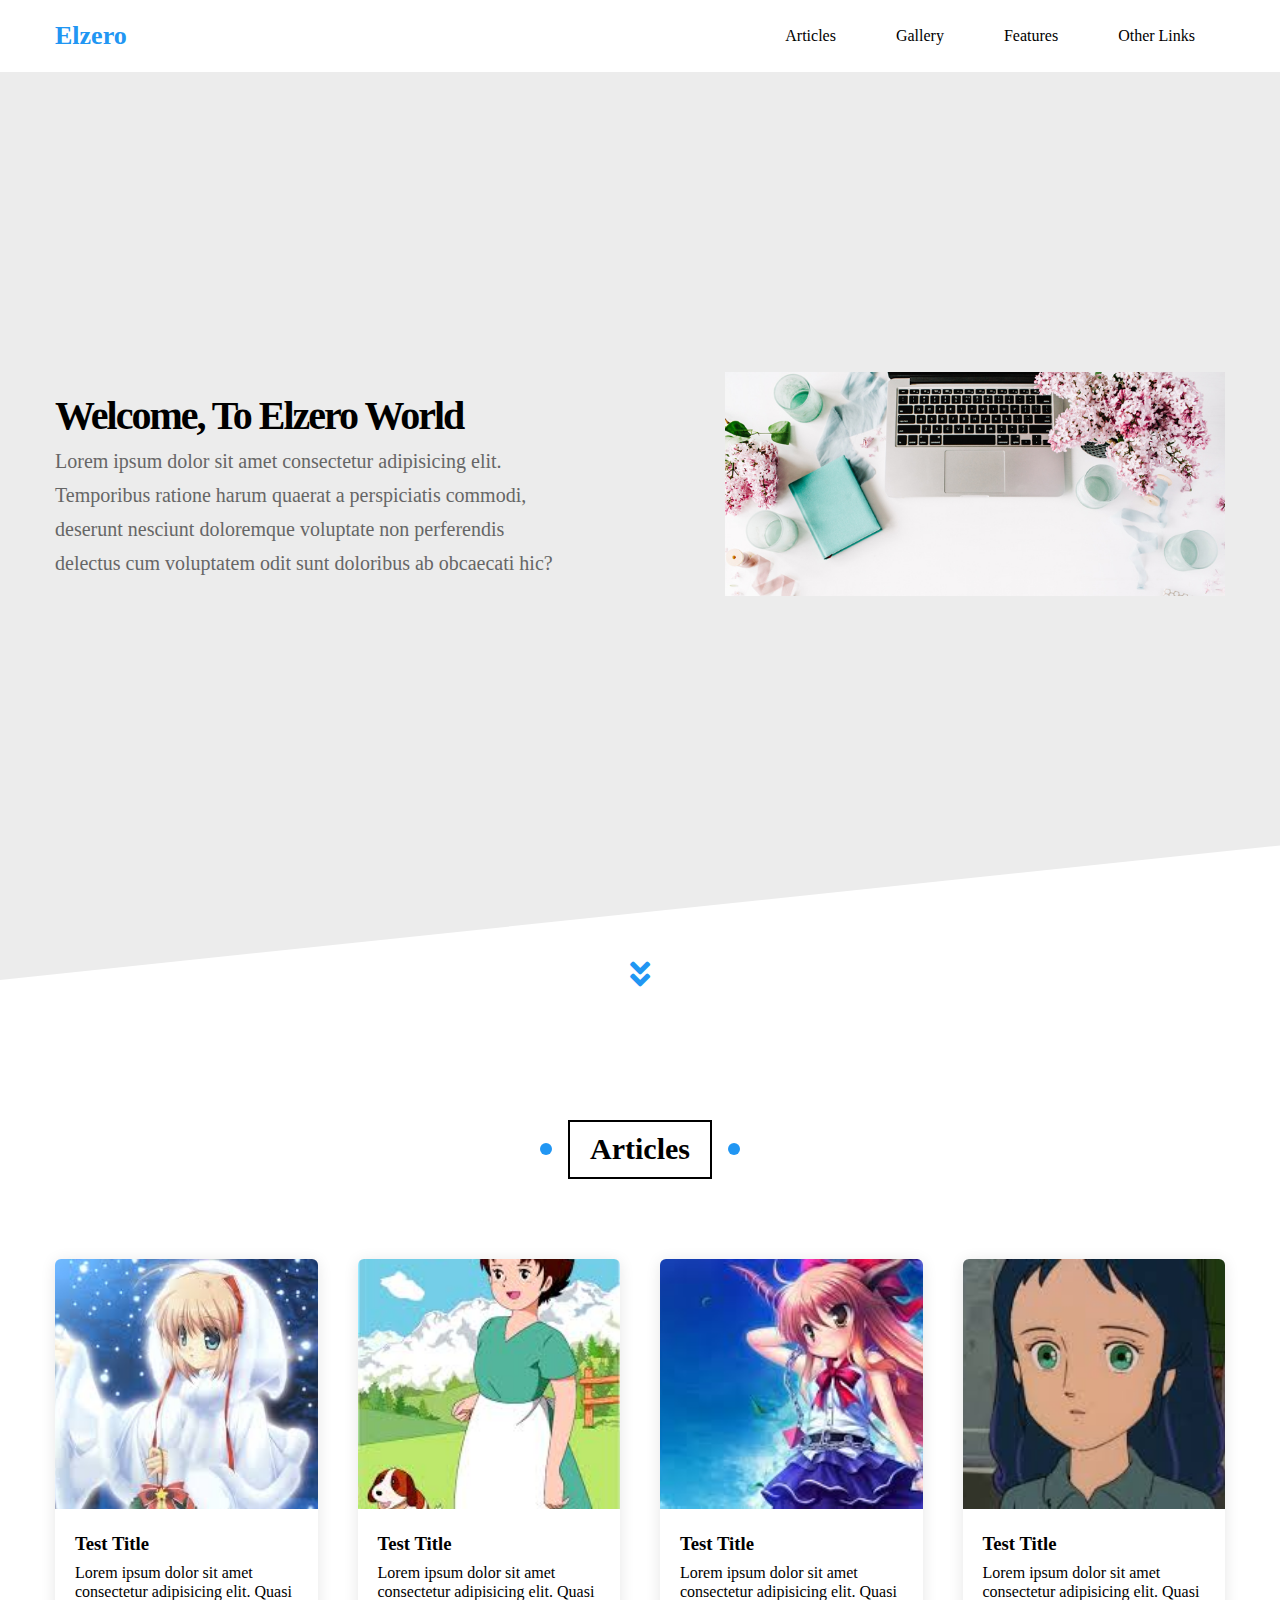
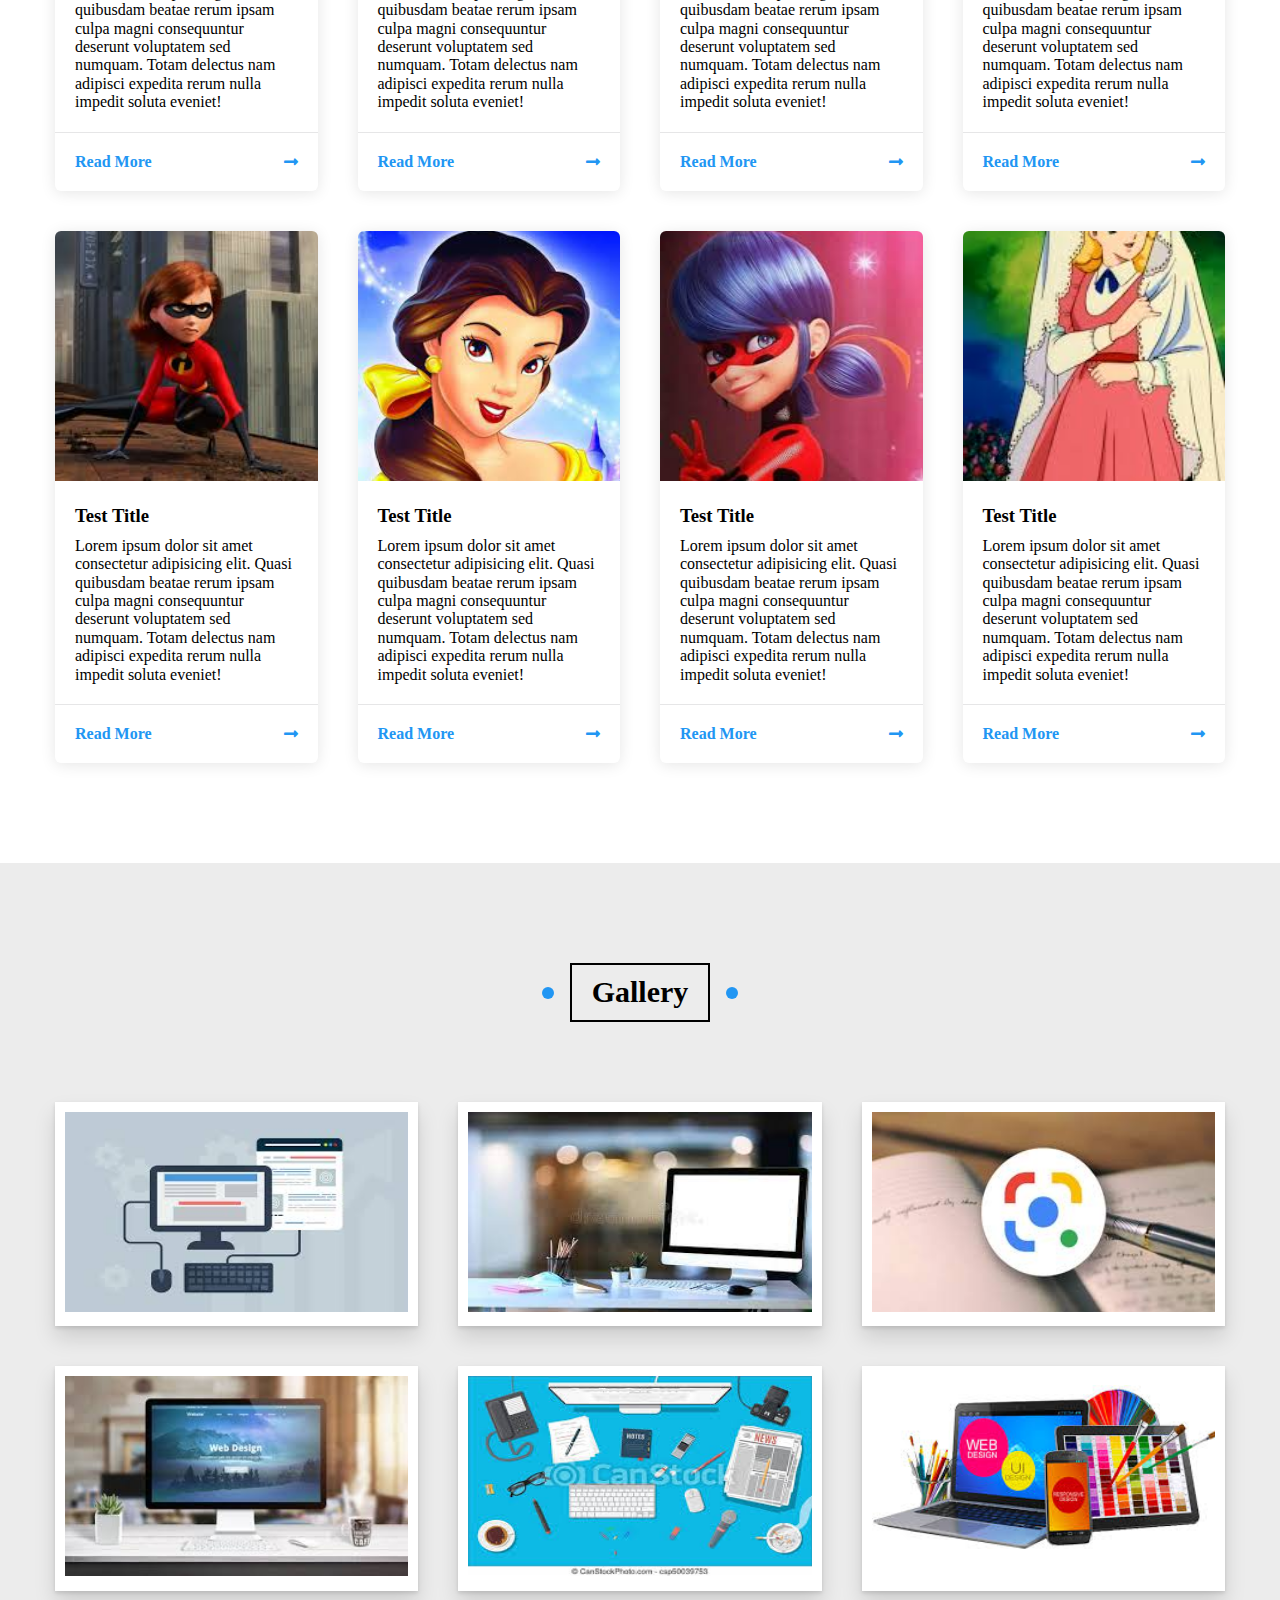
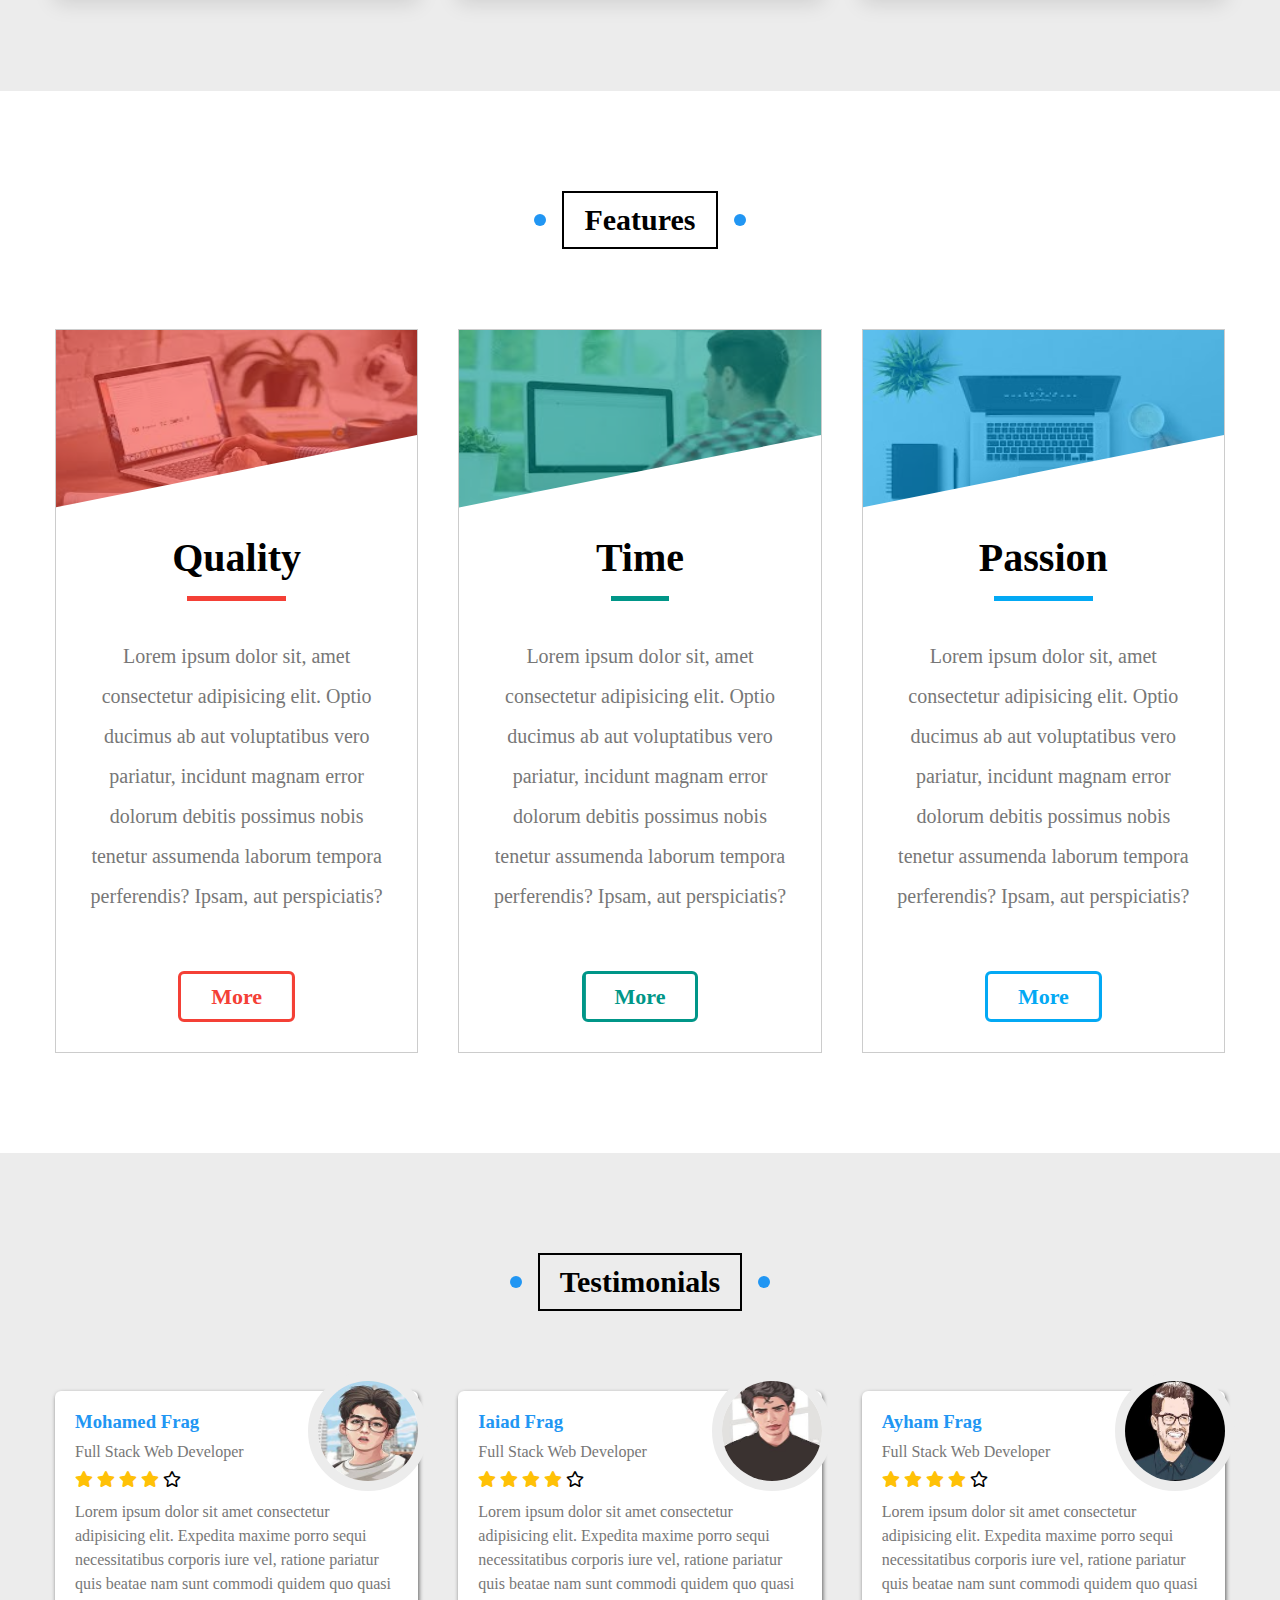
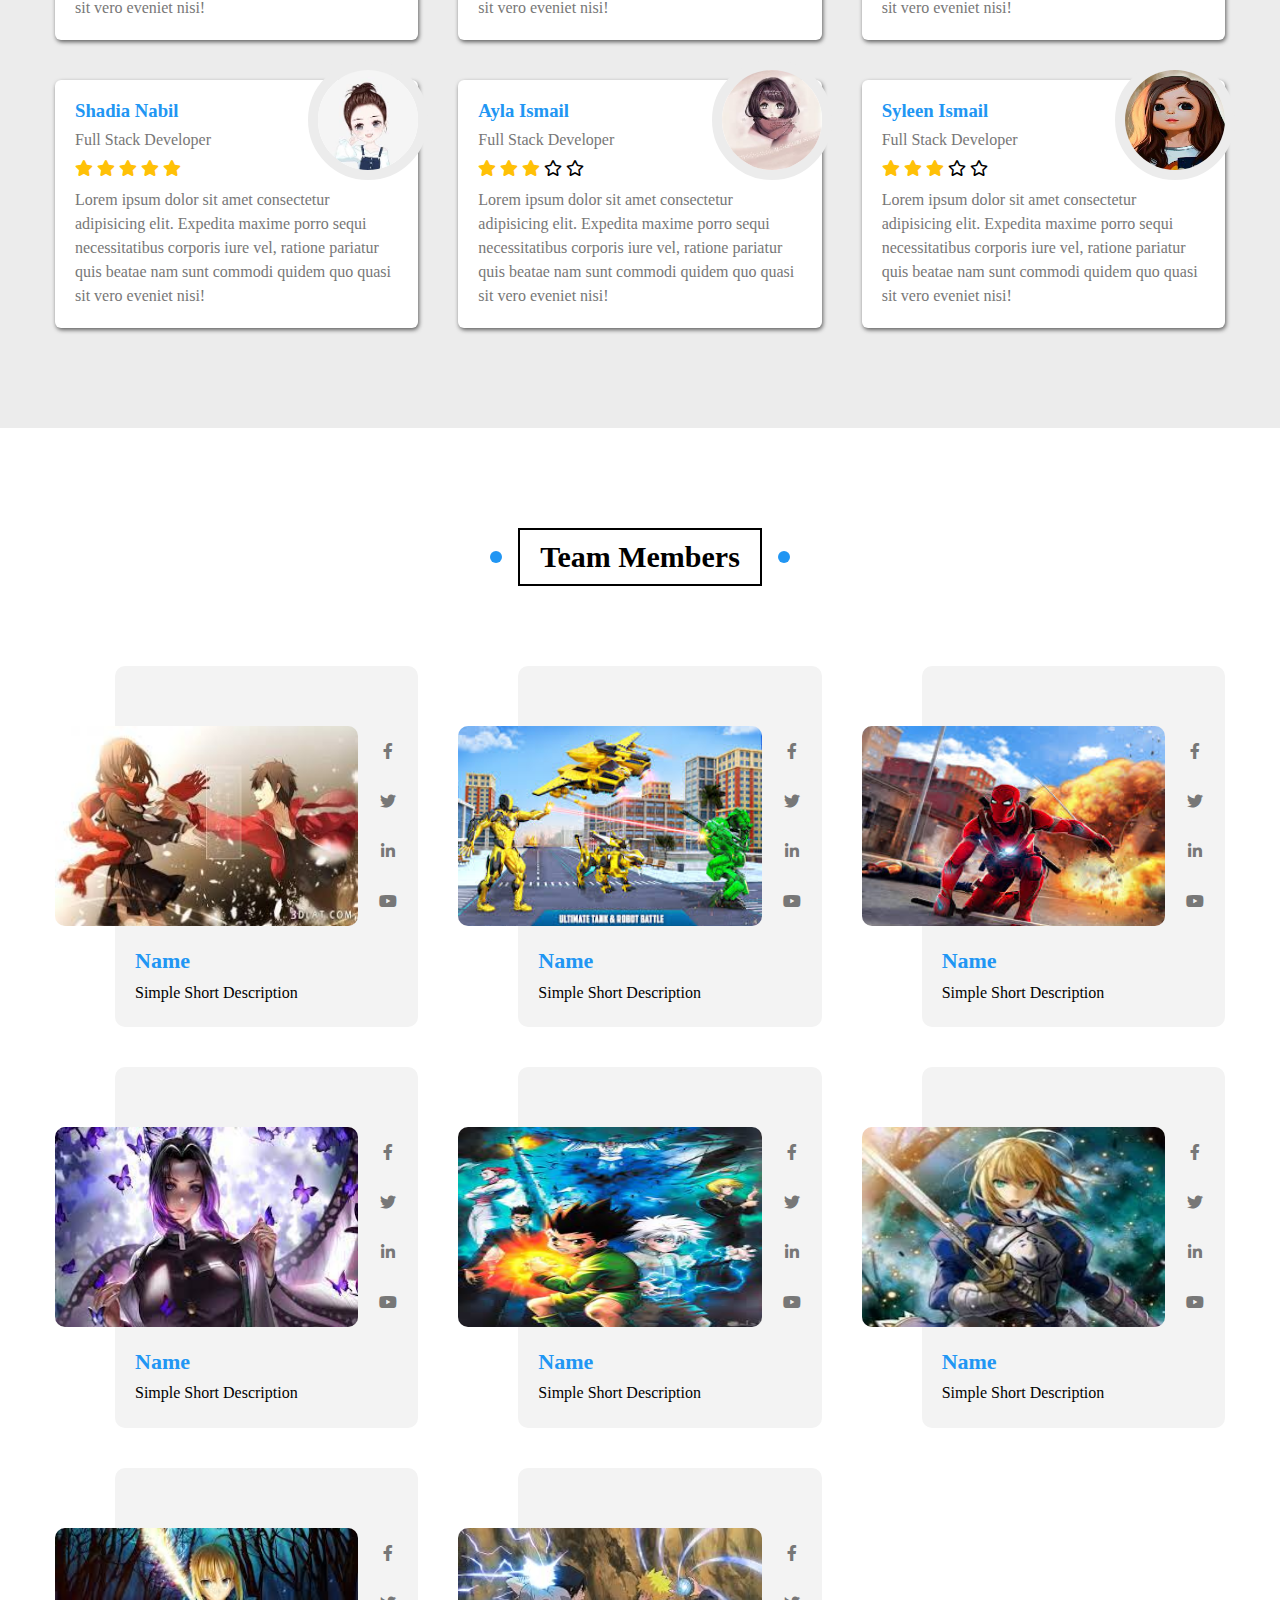
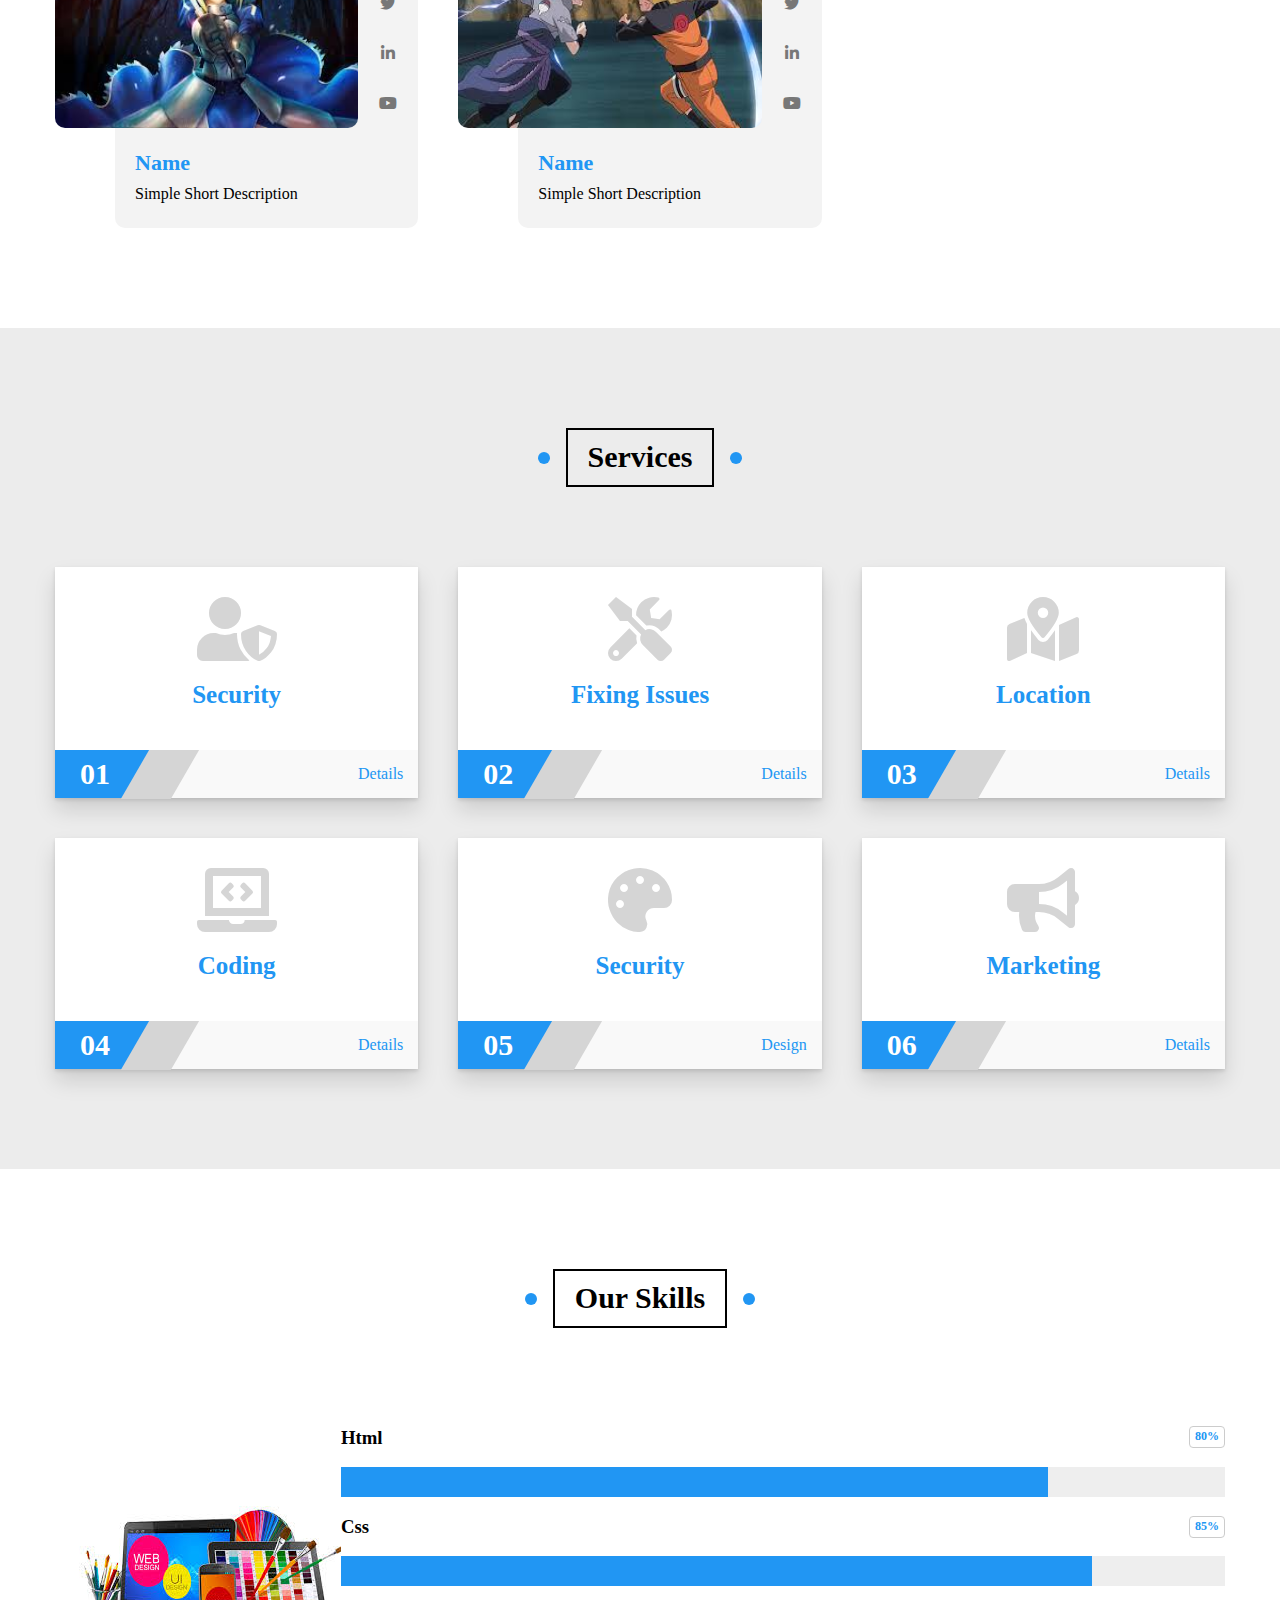
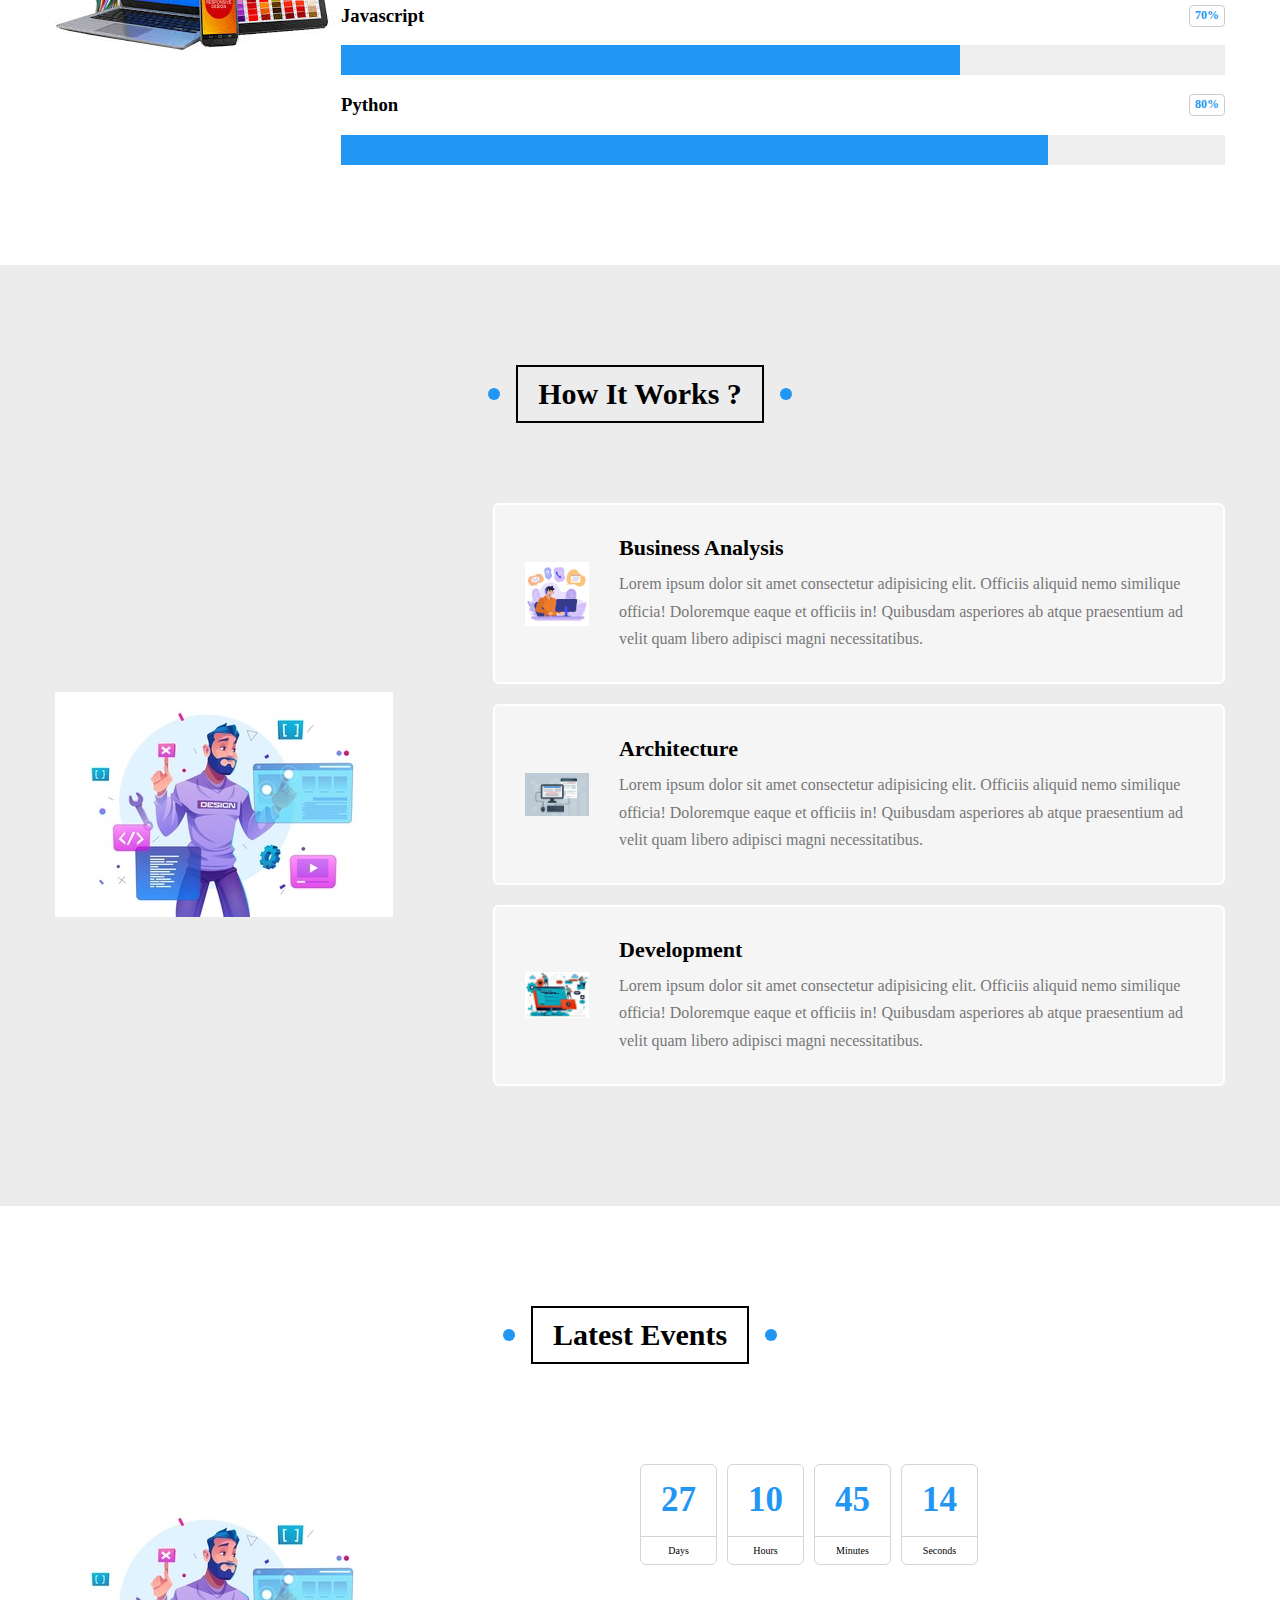
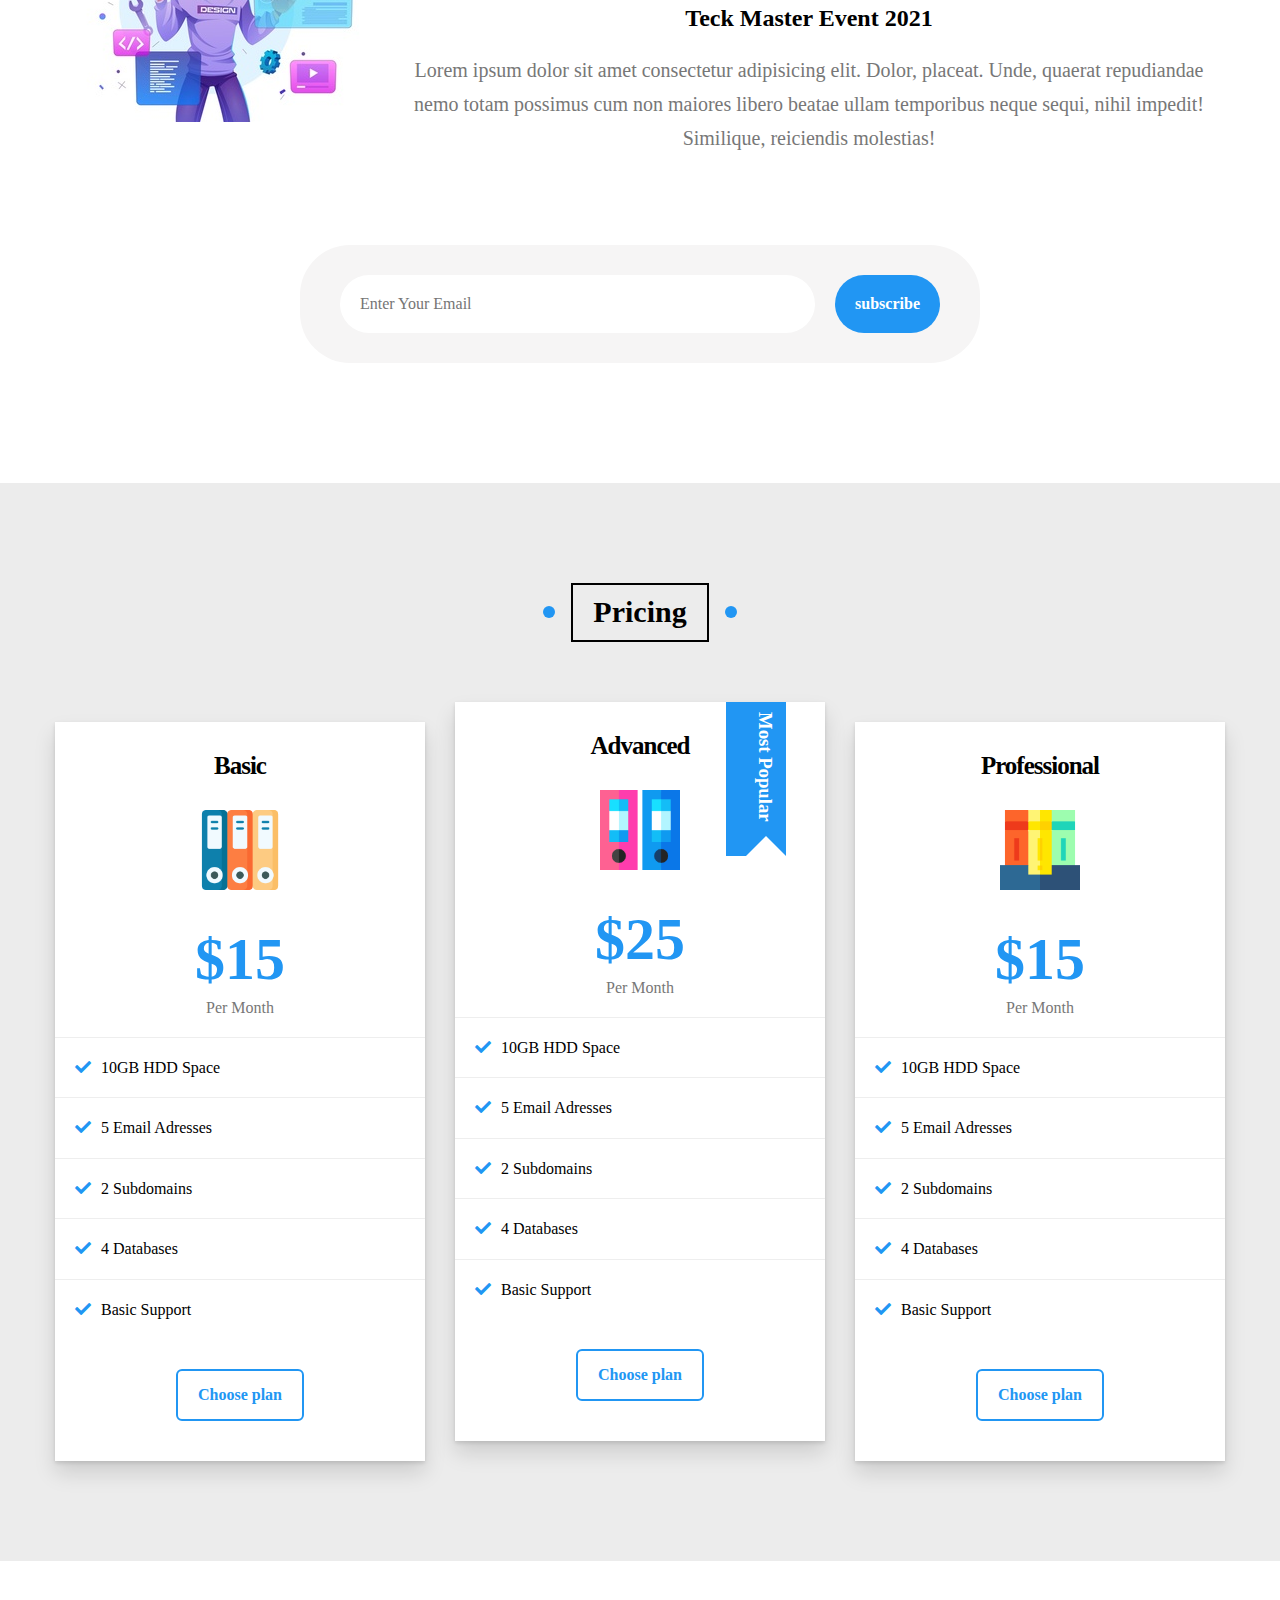
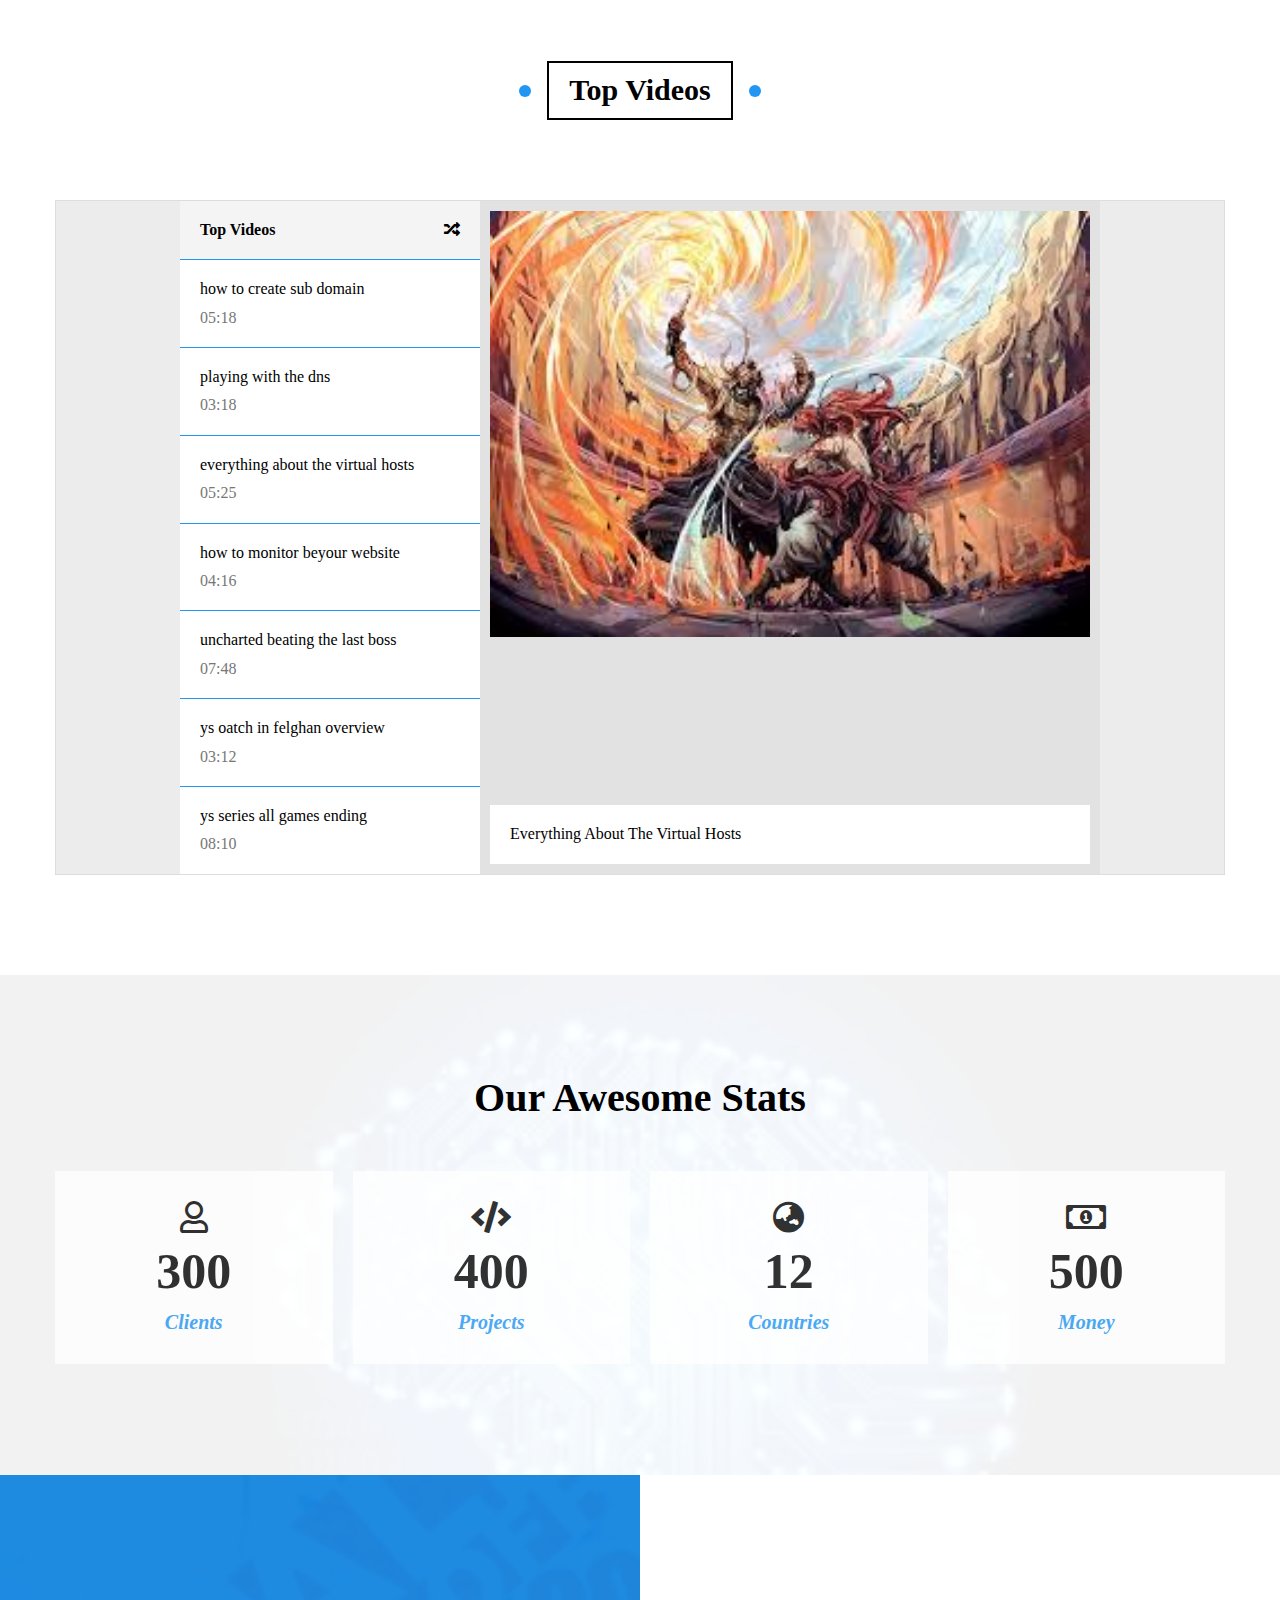
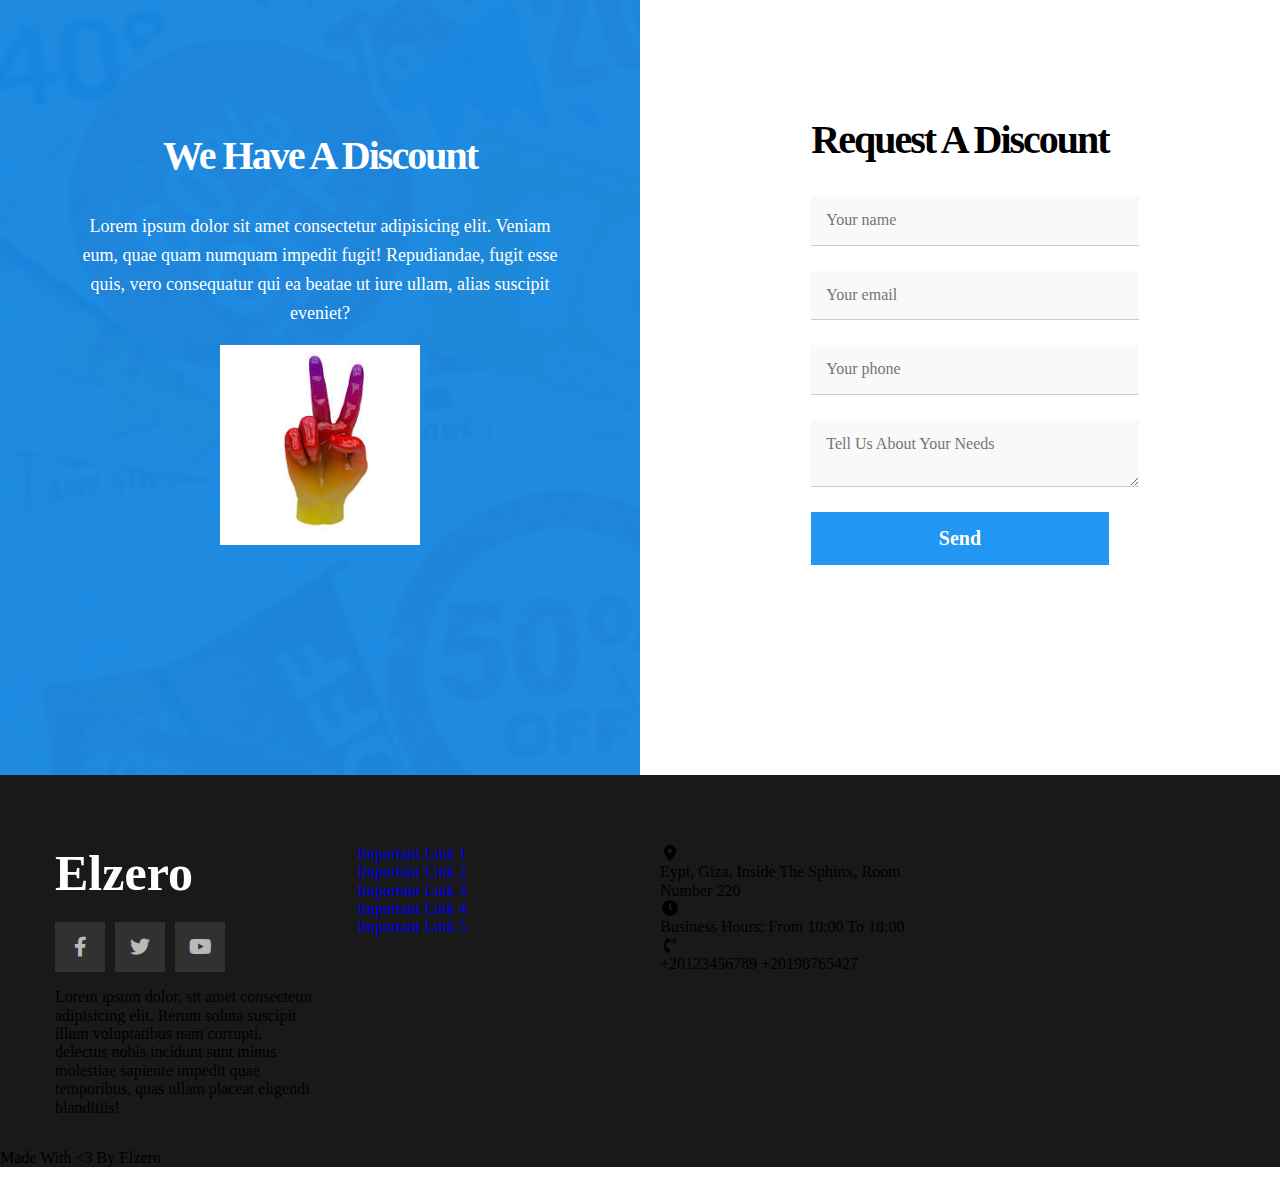
==== html/index.html @ 1a680e8b "Creating the coding and its syntex" ====
<!DOCTYPE html>
<html lang="en">
  <head>
    <meta charset="UTF-8" />
    <meta http-equiv="X-UA-Compatible" content="IE=edge" />
    <meta name="viewport" content="width=device-width, initial-scale=1.0" />
    <link rel="stylesheet" href="../css/normalize.css" />
    <link rel="stylesheet" href="../css/main.css" />
    <!-- Font Awesome -->
    <link rel="stylesheet" href="../css/all.min.css" />
    <!-- Google Font -->
    <link rel="preconnect" href="https://fonts.googleapis.com" />
    <link rel="preconnect" href="https://fonts.gstatic.com" crossorigin />
    <link
      href="https://fonts.googleapis.com/css2?family=Open+Sans:wght@400;700&display=swap"
      rel="stylesheet"
    />

    <title>Template3</title>
  </head>
  <body>
    <!-- Start Header -->
    <div class="header">
      <div class="container">
        <a href="#" class="logo">Elzero</a>
        <ul class="main-nav">
          <li><a href="#articles">Articles</a></li>
          <li><a href="#gallery">Gallery</a></li>
          <li><a href="#features">Features</a></li>
          <li>
            <a href="#">Other Links</a>
            <!-- Start Megamenu -->
            <div class="mega-menu">
              <div class="image">
                <img src="../images/com destribution.jpg" alt="" />
              </div>
              <div class="fist menu">
                <ul class="links">
                  <li>
                    <a href="#">
                      <i class="far fa-comments fa-fw"></i>
                      Testimonials
                    </a>
                  </li>

                  <li>
                    <a href="#">
                      <i class="far fa-user fa-fw"></i>
                      Team Members
                    </a>
                  </li>
                  <li>
                    <a href="#">
                      <i class="far fa-building fa-fw"></i>
                      Services
                    </a>
                  </li>

                  <li>
                    <a href="#">
                      <i class="far fa-check-circle fa-fw"></i>
                      Our Skills
                    </a>
                  </li>

                  <li>
                    <a href="#">
                      <i class="far fa-clipboard fa-fw"></i>
                      How It Works
                    </a>
                  </li>
                </ul>
              </div>
              <div class="second menu">
                <ul class="links">
                  <li>
                    <a href="#">
                      <i class="far fa-comments fa-fw"></i>
                      Testimonials
                    </a>
                  </li>

                  <li>
                    <a href="#">
                      <i class="far fa-user fa-fw"></i>
                      Team Members
                    </a>
                  </li>
                  <li>
                    <a href="#">
                      <i class="far fa-building fa-fw"></i>
                      Services
                    </a>
                  </li>

                  <li>
                    <a href="#">
                      <i class="far fa-check-circle fa-fw"></i>
                      Our Skills
                    </a>
                  </li>

                  <li>
                    <a href="#">
                      <i class="far fa-clipboard fa-fw"></i>
                      How It Works
                    </a>
                  </li>
                </ul>
              </div>
            </div>
            <!-- End Megamenu -->
          </li>
        </ul>
      </div>
    </div>
    <!-- End Header -->
    <!-- Start Landing -->
    <div class="landing">
      <div class="container">
        <div class="text">
          <h1>welcome, to elzero world</h1>
          <p>
            Lorem ipsum dolor sit amet consectetur adipisicing elit. Temporibus
            ratione harum quaerat a perspiciatis commodi, deserunt nesciunt
            doloremque voluptate non perferendis delectus cum voluptatem odit
            sunt doloribus ab obcaecati hic?
          </p>
        </div>
        <div class="image">
          <img src="../images/com 2.jpg" alt="" />
        </div>
      </div>
      <a href="#articles" class="go-down">
        <i class="fas fa-angle-double-down fa-2x"></i>
      </a>
    </div>
    <!-- End Landing -->

    <!-- Start  Articles  -->
    <div class="articles" id="articles">
      <h2 class="main-title">Articles</h2>
      <div class="container">
        <div class="box">
          <img src="../images/art1.jpg" alt="" />
          <div class="content">
            <h3>Test Title</h3>
            <p>
              Lorem ipsum dolor sit amet consectetur adipisicing elit. Quasi
              quibusdam beatae rerum ipsam culpa magni consequuntur deserunt
              voluptatem sed numquam. Totam delectus nam adipisci expedita rerum
              nulla impedit soluta eveniet!
            </p>
          </div>
          <div class="info">
            <a href="#">Read More</a>
            <i class="fas fa-long-arrow-alt-right"></i>
          </div>
        </div>
        <div class="box">
          <img src="../images/art9.jpg" alt="" />
          <div class="content">
            <h3>Test Title</h3>
            <p>
              Lorem ipsum dolor sit amet consectetur adipisicing elit. Quasi
              quibusdam beatae rerum ipsam culpa magni consequuntur deserunt
              voluptatem sed numquam. Totam delectus nam adipisci expedita rerum
              nulla impedit soluta eveniet!
            </p>
          </div>
          <div class="info">
            <a href="#">Read More</a>
            <i class="fas fa-long-arrow-alt-right"></i>
          </div>
        </div>
        <div class="box">
          <img src="../images/art3.jpg" alt="" />
          <div class="content">
            <h3>Test Title</h3>
            <p>
              Lorem ipsum dolor sit amet consectetur adipisicing elit. Quasi
              quibusdam beatae rerum ipsam culpa magni consequuntur deserunt
              voluptatem sed numquam. Totam delectus nam adipisci expedita rerum
              nulla impedit soluta eveniet!
            </p>
          </div>
          <div class="info">
            <a href="#">Read More</a>
            <i class="fas fa-long-arrow-alt-right"></i>
          </div>
        </div>
        <div class="box">
          <img src="../images/art4.jpg" alt="" />
          <div class="content">
            <h3>Test Title</h3>
            <p>
              Lorem ipsum dolor sit amet consectetur adipisicing elit. Quasi
              quibusdam beatae rerum ipsam culpa magni consequuntur deserunt
              voluptatem sed numquam. Totam delectus nam adipisci expedita rerum
              nulla impedit soluta eveniet!
            </p>
          </div>
          <div class="info">
            <a href="#">Read More</a>
            <i class="fas fa-long-arrow-alt-right"></i>
          </div>
        </div>
        <div class="box">
          <img src="../images/art5.jpg" alt="" />
          <div class="content">
            <h3>Test Title</h3>
            <p>
              Lorem ipsum dolor sit amet consectetur adipisicing elit. Quasi
              quibusdam beatae rerum ipsam culpa magni consequuntur deserunt
              voluptatem sed numquam. Totam delectus nam adipisci expedita rerum
              nulla impedit soluta eveniet!
            </p>
          </div>
          <div class="info">
            <a href="#">Read More</a>
            <i class="fas fa-long-arrow-alt-right"></i>
          </div>
        </div>
        <div class="box">
          <img src="../images/art6.jpg" alt="" />
          <div class="content">
            <h3>Test Title</h3>
            <p>
              Lorem ipsum dolor sit amet consectetur adipisicing elit. Quasi
              quibusdam beatae rerum ipsam culpa magni consequuntur deserunt
              voluptatem sed numquam. Totam delectus nam adipisci expedita rerum
              nulla impedit soluta eveniet!
            </p>
          </div>
          <div class="info">
            <a href="#">Read More</a>
            <i class="fas fa-long-arrow-alt-right"></i>
          </div>
        </div>
        <div class="box">
          <img src="../images/art7.jpg" alt="" />
          <div class="content">
            <h3>Test Title</h3>
            <p>
              Lorem ipsum dolor sit amet consectetur adipisicing elit. Quasi
              quibusdam beatae rerum ipsam culpa magni consequuntur deserunt
              voluptatem sed numquam. Totam delectus nam adipisci expedita rerum
              nulla impedit soluta eveniet!
            </p>
          </div>
          <div class="info">
            <a href="#">Read More</a>
            <i class="fas fa-long-arrow-alt-right"></i>
          </div>
        </div>
        <div class="box">
          <img src="../images/art8.jpg" alt="" />
          <div class="content">
            <h3>Test Title</h3>
            <p>
              Lorem ipsum dolor sit amet consectetur adipisicing elit. Quasi
              quibusdam beatae rerum ipsam culpa magni consequuntur deserunt
              voluptatem sed numquam. Totam delectus nam adipisci expedita rerum
              nulla impedit soluta eveniet!
            </p>
          </div>
          <div class="info">
            <a href="#">Read More</a>
            <i class="fas fa-long-arrow-alt-right"></i>
          </div>
        </div>
      </div>
    </div>
    <!--End  Articles  -->
    <!-- Start Gallery -->
    <div class="gallery" id="gallery">
      <h2 class="main-title">Gallery</h2>
      <div class="container">
        <div class="box">
          <div class="image">
            <img src="../images/gall6.jpg" alt="" />
          </div>
        </div>
        <div class="box">
          <div class="image">
            <img src="../images/gall2.jpg" alt="" />
          </div>
        </div>
        <div class="box">
          <div class="image">
            <img src="../images/gall3.jpg" alt="" />
          </div>
        </div>
        <div class="box">
          <div class="image">
            <img src="../images/gall des.jpg" alt="" />
          </div>
        </div>
        <div class="box">
          <div class="image">
            <img src="../images/gall4.jpg" alt="" />
          </div>
        </div>
        <div class="box">
          <div class="image">
            <img src="../images/gall8 des.jpg" alt="" />
          </div>
        </div>
      </div>
    </div>
    <!-- End Gallery -->
    <!-- Start Features -->
    <div class="features" id="features">
      <h2 class="main-title">Features</h2>
      <div class="container">
        <div class="box quality">
          <div class="img-holder">
            <img src="../images/fea3 per.jpg" alt="" />
          </div>
          <div class="text">
            <h2>Quality</h2>
            <p>
              Lorem ipsum dolor sit, amet consectetur adipisicing elit. Optio
              ducimus ab aut voluptatibus vero pariatur, incidunt magnam error
              dolorum debitis possimus nobis tenetur assumenda laborum tempora
              perferendis? Ipsam, aut perspiciatis?
            </p>
            <a href="#">More</a>
          </div>
        </div>
        <div class="box time">
          <div class="img-holder">
            <img src="../images/fea2.jpg" alt="" />
          </div>
          <div class="text">
            <h2>Time</h2>
            <p>
              Lorem ipsum dolor sit, amet consectetur adipisicing elit. Optio
              ducimus ab aut voluptatibus vero pariatur, incidunt magnam error
              dolorum debitis possimus nobis tenetur assumenda laborum tempora
              perferendis? Ipsam, aut perspiciatis?
            </p>
            <a href="#">More</a>
          </div>
        </div>
        <div class="box passion">
          <div class="img-holder">
            <img src="../images/fea4.jpg" alt="" />
          </div>
          <div class="text">
            <h2>Passion</h2>
            <p>
              Lorem ipsum dolor sit, amet consectetur adipisicing elit. Optio
              ducimus ab aut voluptatibus vero pariatur, incidunt magnam error
              dolorum debitis possimus nobis tenetur assumenda laborum tempora
              perferendis? Ipsam, aut perspiciatis?
            </p>
            <a href="#">More</a>
          </div>
        </div>
      </div>
    </div>
    <!-- End Features -->
    <!-- Start Testimonials -->
    <div class="testimonials" id="testimonials">
      <h2 class="main-title">Testimonials</h2>
      <div class="container">
        <div class="box">
          <img src="../images/tes2.jpg" alt="" />
          <h3>Mohamed Frag</h3>
          <span class="title">Full Stack Web Developer</span>
          <div class="rate">
            <i class="filled fas fa-star"></i>
            <i class="filled fas fa-star"></i>
            <i class="filled fas fa-star"></i>
            <i class="filled fas fa-star"></i>
            <i class="far fa-star"></i>
          </div>
          <p>
            Lorem ipsum dolor sit amet consectetur adipisicing elit. Expedita
            maxime porro sequi necessitatibus corporis iure vel, ratione
            pariatur quis beatae nam sunt commodi quidem quo quasi sit vero
            eveniet nisi!
          </p>
        </div>
        <div class="box">
          <img src="../images/tes5.jpg" alt="" />
          <h3>Iaiad Frag</h3>
          <span class="title">Full Stack Web Developer</span>
          <div class="rate">
            <i class="filled fas fa-star"></i>
            <i class="filled fas fa-star"></i>
            <i class="filled fas fa-star"></i>
            <i class="filled fas fa-star"></i>
            <i class="far fa-star"></i>
          </div>
          <p>
            Lorem ipsum dolor sit amet consectetur adipisicing elit. Expedita
            maxime porro sequi necessitatibus corporis iure vel, ratione
            pariatur quis beatae nam sunt commodi quidem quo quasi sit vero
            eveniet nisi!
          </p>
        </div>
        <div class="box">
          <img src="../images/tes6.jpg" alt="" />
          <h3>Ayham Frag</h3>
          <span class="title">Full Stack Web Developer</span>
          <div class="rate">
            <i class="filled fas fa-star"></i>
            <i class="filled fas fa-star"></i>
            <i class="filled fas fa-star"></i>
            <i class="filled fas fa-star"></i>
            <i class="far fa-star"></i>
          </div>
          <p>
            Lorem ipsum dolor sit amet consectetur adipisicing elit. Expedita
            maxime porro sequi necessitatibus corporis iure vel, ratione
            pariatur quis beatae nam sunt commodi quidem quo quasi sit vero
            eveniet nisi!
          </p>
        </div>

        <div class="box">
          <img src="../images/tes3.jpg" alt="" />
          <h3>Shadia Nabil</h3>
          <span class="title">Full Stack Developer</span>
          <div class="rate">
            <i class="filled fas fa-star"></i>
            <i class="filled fas fa-star"></i>
            <i class="filled fas fa-star"></i>
            <i class="filled fas fa-star"></i>
            <i class="filled fas fa-star"></i>
          </div>
          <p>
            Lorem ipsum dolor sit amet consectetur adipisicing elit. Expedita
            maxime porro sequi necessitatibus corporis iure vel, ratione
            pariatur quis beatae nam sunt commodi quidem quo quasi sit vero
            eveniet nisi!
          </p>
        </div>

        <div class="box">
          <img src="../images/tes4.jpg" alt="" />
          <h3>Ayla Ismail</h3>
          <span class="title">Full Stack Developer</span>
          <div class="rate">
            <i class="filled fas fa-star"></i>
            <i class="filled fas fa-star"></i>
            <i class="filled fas fa-star"></i>
            <i class="far fa-star"></i>
            <i class="far fa-star"></i>
          </div>
          <p>
            Lorem ipsum dolor sit amet consectetur adipisicing elit. Expedita
            maxime porro sequi necessitatibus corporis iure vel, ratione
            pariatur quis beatae nam sunt commodi quidem quo quasi sit vero
            eveniet nisi!
          </p>
        </div>

        <div class="box">
          <img src="../images/tes7.jpg" alt="" />
          <h3>Syleen Ismail</h3>
          <span class="title">Full Stack Developer</span>
          <div class="rate">
            <i class="filled fas fa-star"></i>
            <i class="filled fas fa-star"></i>
            <i class="filled fas fa-star"></i>
            <i class="far fa-star"></i>
            <i class="far fa-star"></i>
          </div>
          <p>
            Lorem ipsum dolor sit amet consectetur adipisicing elit. Expedita
            maxime porro sequi necessitatibus corporis iure vel, ratione
            pariatur quis beatae nam sunt commodi quidem quo quasi sit vero
            eveniet nisi!
          </p>
        </div>
      </div>
    </div>
    <!-- End Testimonials -->
    <!-- Start Team -->
    <div class="team" id="team">
      <h2 class="main-title">Team Members</h2>
      <div class="container">
        <div class="box">
          <div class="data">
            <img src="../images/tea10.jpg" alt="" />
            <div class="social">
              <a href="#"><i class="fab fa-facebook-f"></i></a>
              <a href="#"><i class="fab fa-twitter"></i></a>
              <a href="#"><i class="fab fa-linkedin-in"></i></a>
              <a href="#"><i class="fab fa-youtube"></i></a>
            </div>
          </div>
          <div class="info">
            <h3>Name</h3>
            <p>Simple Short Description</p>
          </div>
        </div>
        <div class="box">
          <div class="data">
            <img src="../images/tea11.jpg" alt="" />
            <div class="social">
              <a href="#"><i class="fab fa-facebook-f"></i></a>
              <a href="#"><i class="fab fa-twitter"></i></a>
              <a href="#"><i class="fab fa-linkedin-in"></i></a>
              <a href="#"><i class="fab fa-youtube"></i></a>
            </div>
          </div>
          <div class="info">
            <h3>Name</h3>
            <p>Simple Short Description</p>
          </div>
        </div>
        <div class="box">
          <div class="data">
            <img src="../images/tea7.jpg" alt="" />
            <div class="social">
              <a href="#"><i class="fab fa-facebook-f"></i></a>
              <a href="#"><i class="fab fa-twitter"></i></a>
              <a href="#"><i class="fab fa-linkedin-in"></i></a>
              <a href="#"><i class="fab fa-youtube"></i></a>
            </div>
          </div>
          <div class="info">
            <h3>Name</h3>
            <p>Simple Short Description</p>
          </div>
        </div>
        <div class="box">
          <div class="data">
            <img src="../images/tea2.jpg" alt="" />
            <div class="social">
              <a href="#"><i class="fab fa-facebook-f"></i></a>
              <a href="#"><i class="fab fa-twitter"></i></a>
              <a href="#"><i class="fab fa-linkedin-in"></i></a>
              <a href="#"><i class="fab fa-youtube"></i></a>
            </div>
          </div>
          <div class="info">
            <h3>Name</h3>
            <p>Simple Short Description</p>
          </div>
        </div>
        <div class="box">
          <div class="data">
            <img src="../images/tea3.jpg" alt="" />
            <div class="social">
              <a href="#"><i class="fab fa-facebook-f"></i></a>
              <a href="#"><i class="fab fa-twitter"></i></a>
              <a href="#"><i class="fab fa-linkedin-in"></i></a>
              <a href="#"><i class="fab fa-youtube"></i></a>
            </div>
          </div>
          <div class="info">
            <h3>Name</h3>
            <p>Simple Short Description</p>
          </div>
        </div>
        <div class="box">
          <div class="data">
            <img src="../images/tea4.jpg" alt="" />
            <div class="social">
              <a href="#"><i class="fab fa-facebook-f"></i></a>
              <a href="#"><i class="fab fa-twitter"></i></a>
              <a href="#"><i class="fab fa-linkedin-in"></i></a>
              <a href="#"><i class="fab fa-youtube"></i></a>
            </div>
          </div>
          <div class="info">
            <h3>Name</h3>
            <p>Simple Short Description</p>
          </div>
        </div>
        <div class="box">
          <div class="data">
            <img src="../images/tea5.jpg" alt="" />
            <div class="social">
              <a href="#"><i class="fab fa-facebook-f"></i></a>
              <a href="#"><i class="fab fa-twitter"></i></a>
              <a href="#"><i class="fab fa-linkedin-in"></i></a>
              <a href="#"><i class="fab fa-youtube"></i></a>
            </div>
          </div>
          <div class="info">
            <h3>Name</h3>
            <p>Simple Short Description</p>
          </div>
        </div>
        <div class="box">
          <div class="data">
            <img src="../images/tea6.jpg" alt="" />
            <div class="social">
              <a href="#"><i class="fab fa-facebook-f"></i></a>
              <a href="#"><i class="fab fa-twitter"></i></a>
              <a href="#"><i class="fab fa-linkedin-in"></i></a>
              <a href="#"><i class="fab fa-youtube"></i></a>
            </div>
          </div>
          <div class="info">
            <h3>Name</h3>
            <p>Simple Short Description</p>
          </div>
        </div>
      </div>
    </div>
    <!-- End Team -->
    <!-- Start Services -->
    <div class="services" id="services">
      <h2 class="main-title">Services</h2>
      <div class="container">
        <div class="box">
          <i class="fas fa-user-shield fa-4x"></i>
          <h3>Security</h3>
          <div class="info">
            <a href="#">Details</a>
          </div>
        </div>
        <div class="box">
          <i class="fas fa-tools fa-4x"></i>
          <h3>Fixing Issues</h3>
          <div class="info">
            <a href="#">Details</a>
          </div>
        </div>
        <div class="box">
          <i class="fas fa-map-marked-alt fa-4x"></i>
          <h3>Location</h3>
          <div class="info">
            <a href="#">Details</a>
          </div>
        </div>
        <div class="box">
          <i class="fas fa-laptop-code fa-4x"></i>
          <h3>Coding</h3>
          <div class="info">
            <a href="#">Details</a>
          </div>
        </div>
        <div class="box">
          <i class="fas fa-palette fa-4x"></i>
          <h3>Security</h3>
          <div class="info">
            <a href="#">Design</a>
          </div>
        </div>
        <div class="box">
          <i class="fas fa-bullhorn fa-4x"></i>
          <h3>Marketing</h3>
          <div class="info">
            <a href="#">Details</a>
          </div>
        </div>
      </div>
    </div>
    <!-- End Services -->
    <!-- Start Our Skills -->
    <div class="our-skills" id="our-skills">
      <h2 class="main-title">Our Skills</h2>
      <div class="container">
        <img src="../images/gall8 des.jpg" alt="" />
        <div class="skills">
          <div class="skill">
            <h3>Html <span>80%</span></h3>
            <div class="the-progress">
              <span style="width: 80%"></span>
            </div>
          </div>

          <div class="skill">
            <h3>Css <span>85%</span></h3>
            <div class="the-progress">
              <span style="width: 85%"></span>
            </div>
          </div>

          <div class="skill">
            <h3>Javascript <span>70%</span></h3>
            <div class="the-progress">
              <span style="width: 70%"></span>
            </div>
          </div>

          <div class="skill">
            <h3>Python <span>80%</span></h3>
            <div class="the-progress">
              <span style="width: 80%"></span>
            </div>
          </div>
        </div>
      </div>
    </div>
    <!-- End Our Skills -->
    <!-- Start Work Steps   -->
    <div class="work-steps" id="work-steps">
      <h2 class="main-title">How It Works ?</h2>
      <div class="container">
        <img src="../images/wor3.jpg" alt="" class="image" />
        <div class="info">
          <div class="box">
            <img src="../images/wor4.jpg" alt="" />
            <div class="text">
              <h3>Business Analysis</h3>
              <p>
                Lorem ipsum dolor sit amet consectetur adipisicing elit.
                Officiis aliquid nemo similique officia! Doloremque eaque et
                officiis in! Quibusdam asperiores ab atque praesentium ad velit
                quam libero adipisci magni necessitatibus.
              </p>
            </div>
          </div>
          <div class="box">
            <img src="../images/gall6.jpg" alt="" />
            <div class="text">
              <h3>Architecture</h3>
              <p>
                Lorem ipsum dolor sit amet consectetur adipisicing elit.
                Officiis aliquid nemo similique officia! Doloremque eaque et
                officiis in! Quibusdam asperiores ab atque praesentium ad velit
                quam libero adipisci magni necessitatibus.
              </p>
            </div>
          </div>
          <div class="box">
            <img src="../images/gall7.jpg" alt="" />
            <div class="text">
              <h3>Development</h3>
              <p>
                Lorem ipsum dolor sit amet consectetur adipisicing elit.
                Officiis aliquid nemo similique officia! Doloremque eaque et
                officiis in! Quibusdam asperiores ab atque praesentium ad velit
                quam libero adipisci magni necessitatibus.
              </p>
            </div>
          </div>
        </div>
      </div>
    </div>
    <!-- End Work Steps  -->
    <!-- Start Events   -->
    <div class="events" id="events">
      <h2 class="main-title">Latest Events</h2>
      <div class="container">
        <img src="../images/wor3.jpg" alt="" />
        <div class="info">
          <div class="time">
            <div class="unit">
              <span>27</span>
              <span>Days</span>
            </div>
            <div class="unit">
              <span>10</span>
              <span>Hours</span>
            </div>
            <div class="unit">
              <span>45</span>
              <span>Minutes</span>
            </div>
            <div class="unit">
              <span>14</span>
              <span>Seconds</span>
            </div>
          </div>
          <h2 class="title">Teck Master Event 2021</h2>
          <p class="description">
            Lorem ipsum dolor sit amet consectetur adipisicing elit. Dolor,
            placeat. Unde, quaerat repudiandae nemo totam possimus cum non
            maiores libero beatae ullam temporibus neque sequi, nihil impedit!
            Similique, reiciendis molestias!
          </p>
        </div>
        <div class="subscribe">
          <form action="">
            <input type="email" placeholder="Enter Your Email" />
            <input type="submit" value="subscribe" />
          </form>
        </div>
      </div>
    </div>
    <!-- End Events   -->
    <!-- Start Pricing -->
    <div class="pricing" id="pricing">
      <h2 class="main-title">Pricing</h2>
      <div class="container">
        <div class="box">
          <h3 class="title">Basic</h3>
          <img src="../images/pri1.png" alt="" />
          <div class="price">
            <span class="amount">$15</span>
            <span class="time">Per Month</span>
          </div>
          <ul>
            <li>10GB HDD Space</li>
            <li>5 Email Adresses</li>
            <li>2 Subdomains</li>
            <li>4 Databases</li>
            <li>Basic Support</li>
          </ul>
          <a href="#">Choose plan </a>
        </div>
        <div class="box popular">
          <h3 class="label">Most Popular</h3>
          <div class="title">Advanced</div>
          <img src="../images/pri2.png" alt="" />
          <div class="price">
            <span class="amount">$25</span>
            <span class="time">Per Month</span>
          </div>
          <ul>
            <li>10GB HDD Space</li>
            <li>5 Email Adresses</li>
            <li>2 Subdomains</li>
            <li>4 Databases</li>
            <li>Basic Support</li>
          </ul>
          <a href="#">Choose plan </a>
        </div>
        <div class="box">
          <h3 class="title">Professional</h3>
          <img src="../images/pri3.png" alt="" />
          <div class="price">
            <span class="amount">$15</span>
            <span class="time">Per Month</span>
          </div>
          <ul>
            <li>10GB HDD Space</li>
            <li>5 Email Adresses</li>
            <li>2 Subdomains</li>
            <li>4 Databases</li>
            <li>Basic Support</li>
          </ul>
          <a href="#">Choose plan </a>
        </div>
      </div>
    </div>
    <!-- Start Pricing -->
    <!-- Start Video -->
    <div class="videos" id="videos">
      <h2 class="main-title">Top Videos</h2>
      <div class="container">
        <div class="holder">
          <div class="list">
            <div class="name">
              Top Videos
              <i class="fas fa-random"></i>
            </div>
            <ul>
              <li>how to create sub domain <span>05:18</span></li>
              <li>playing with the dns <span>03:18</span></li>
              <li>everything about the virtual hosts <span>05:25</span></li>
              <li>how to monitor beyour website <span>04:16</span></li>
              <li>uncharted beating the last boss <span>07:48</span></li>
              <li>ys oatch in felghan overview <span>03:12</span></li>
              <li>ys series all games ending <span>08:10</span></li>
            </ul>
          </div>

          <div class="preview">
            <img src="../images/vid1.jpg" alt="" />
            <div class="info">Everything About The Virtual Hosts</div>
          </div>
        </div>
      </div>
    </div>
    <!-- End Video -->
    <!-- Start Stats -->
    <div class="stats" id="stats">
      <h2>Our Awesome Stats</h2>
      <div class="container">
        <div class="box">
          <i class="far fa-user fa-2x fa-fw"></i>
          <span class="number">300</span>
          <span class="text">Clients</span>
        </div>
        <div class="box">
          <i class="fas fa-code fa-2x fa-fw"></i>
          <span class="number">400</span>
          <span class="text">Projects</span>
        </div>
        <div class="box">
          <i class="fas fa-globe-asia fa-2x fa-fw"></i>
          <span class="number">12</span>
          <span class="text">Countries</span>
        </div>
        <div class="box">
          <i class="far fa-money-bill-alt fa-2x fa-fw"></i>
          <span class="number">500</span>
          <span class="text">Money</span>
        </div>
      </div>
    </div>
    <!-- End Stats -->
    <!-- Start Discount -->
    <div class="discount" id="discount">
      <div class="image">
        <div class="content">
          <h2>We Have A Discount</h2>
          <p>
            Lorem ipsum dolor sit amet consectetur adipisicing elit. Veniam eum,
            quae quam numquam impedit fugit! Repudiandae, fugit esse quis, vero
            consequatur qui ea beatae ut iure ullam, alias suscipit eveniet?
          </p>
          <img src="../images/dis1.jpg" alt="" />
        </div>
      </div>
      <div class="form">
        <div class="content">
          <h2>Request A Discount</h2>
          <form action="">
            <input
              type="text"
              class="input"
              placeholder="Your name"
              name="name"
            />
            <input
              type="email"
              class="input"
              placeholder="Your email"
              name="email"
            />
            <input
              type="text"
              class="input"
              placeholder="Your phone"
              name="mobile"
            />
            <textarea
              class="input"
              placeholder="Tell Us About Your Needs"
              name="message"
            ></textarea>
            <input type="submit" value="Send" />
          </form>
        </div>
      </div>
    </div>
    <!-- End Discount -->
    <!-- Start Footer -->
    <div class="footer">
      <div class="container">
        <div class="box">
          <h3>Elzero</h3>
          <ul class="social">
            <li>
              <a href="#" class="facebook">
                <i class="fab fa-facebook-f"></i>
              </a>
            </li>
            <li>
              <a href="#" class="twitter">
                <i class="fab fa-twitter"></i>
              </a>
            </li>
            <li>
              <a href="#" class="youtube">
                <i class="fab fa-youtube"></i>
              </a>
            </li>
          </ul>
          <p class="text">
            Lorem ipsum dolor, sit amet consectetur adipisicing elit. Rerum
            soluta suscipit illum voluptatibus nam corrupti, delectus nobis
            incidunt sunt minus molestiae sapiente impedit quae temporibus, quas
            ullam placeat eligendi blanditiis!
          </p>
        </div>
        <div class="box">
          <ul class="links">
            <li><a href="#">Important Link 1</a></li>
            <li><a href="#">Important Link 2</a></li>
            <li><a href="#">Important Link 3</a></li>
            <li><a href="#">Important Link 4</a></li>
            <li><a href="#">Important Link 5</a></li>
          </ul>
        </div>
        <div class="box">
          <div class="line">
            <i class="fas fa-map-marker-alt fa-fw"></i>
            <div class="info">
              Eypt, Giza, Inside The Sphinx, Room Number 220
            </div>
          </div>
          <div class="line">
            <i class="fas fa-clock fa-fw"></i>
            <div class="info">Business Hours: From 10:00 To 18:00</div>
          </div>
          <div class="line">
            <i class="fas fa-phone-volume fa-fw"></i>
            <div class="info">
              <span>+20123456789</span>
              <span>+20198765427</span>
            </div>
          </div>
        </div>
        <div class="box footer-gallery">
          <img src="" alt="" />
          <img src="" alt="" />
          <img src="" alt="" />
          <img src="" alt="" />
          <img src="" alt="" />
          <img src="" alt="" />
        </div>
      </div>
      <p class="copyright">Made With &lt;3 By Elzero</p>
    </div>
    <!-- End Footer -->
  </body>
</html>
---- css/main.css ----
/* Start Global Rules */
:root {
    --main-color: #2196f3;
    --main-color-alt: #1787E0;
    --main-transition: 0.3s;
    --main-padding-top: 100px;
    --main-padding-bottom: 100px;
    --section-background: #ececec;
    
}
* {
    --webkit-box-sizing: border-box;
    --moz-box-sizing: border-box;
    --box-sizing: border-box;
  
}
html{
    scroll-behavior: smooth;
}
body {
    font-family:  'cairo', 'sans-serif';
}
a {
    text-decoration: none;
}
ul {
    list-style: none;
    padding: 0;
    margin: 0;
}
.container {
    padding-left: 15px;
    padding-right: 15px;
    margin-left: auto;
    margin-right: auto;
}

/* Small */
@media (min-width: 768px) {
    .container{
        width: 750px;
    }
}

/* Medium */
@media (min-width: 992px) {
    .container {
        width: 970px;
    }
}

/* Large */
@media (min-width: 1200px) {
    .container {
        width: 1170px;
    }
}
.main-title {
margin: 0 auto 80px;
border: 2px solid black;
width: fit-content;
padding: 10px 20px ;
font-size: 30px;
position: relative;
z-index: 1;
transition: var(--main-transition);
}
.main-title::before {
content: '';
width: 12px;
height: 12px;
background-color: var(--main-color);
position: absolute;
border-radius: 50%;
top: 50%;
transform: translateY(-50%);
}
.main-title::after {
content: "";
width: 12px;
height: 12px;
background-color: var(--main-color);
position: absolute;
border-radius: 50%;
top: 50%;
transform: translateY(-50%);
}
.main-title::before {
    left: -30px;
}
.main-title::after {
   right: -30px; 
}
.main-title:hover::before {
    z-index: -1;
    animation: left-move 0.5s linear forwards;
}

.main-title:hover::after {
    z-index: -1;
    animation: right-move 0.5s linear forwards;
}

.main-title:hover {
    color: white;
    border: 2px solid white;
    transition-delay: 0.5s;
}

/* End Global Rules */


/* Start Header */
.header {
    background-color: white;
    position: relative;
    --webkit-box-shadow: 0 0 10px #ddd;
    --moz-box-shadow: 0 0 10px #ddd;
    --box-shadow: 0 0 10px #ddd;
}
.header .container  {
    display: flex;
    justify-content: space-between;
    align-items: center;
    flex-wrap: wrap;
    position: relative;
}
.header .logo {
    color: var(--main-color);
    font-size: 26px;
    font-weight: bold;
    height: 72px;
    display: flex;
    justify-content: center;
    align-items: center;
}
@media(max-width: 767px) {
    .header .logo {
        width: 100%;
    }
}
.header .main-nav {
display: flex;
}
@media(max-width: 767px)  {
    .header .main-nav {
        margin: auto;
        height: 50px;
    }
}
.header .main-nav > li:hover .mega-menu {
    opacity: 1;
    z-index: 100;
    top: calc(100% + 1px );
}
.header .main-nav > li > a {
   position: relative;
    display: flex;
    justify-content: center;
    align-items: center;
    height: 72px;
    color: black;
    padding: 0 30px;
   transition: var(--main-transition); 
   overflow: hidden;
}
@media(max-width: 767px)  {
    .header .main-nav > li > a {
        padding: 10px;
        font-size: 14px;
        height: 40px;
    }
}
.header .main-nav > li > a::before {
content: "";
position: absolute;
width: 100%;
height: 4px;
background-color: var(--main-color);
top: 0;
left: -100%;
transition: var(--main-transition); 
}
.header .main-nav > li > a:hover {
color: var(--main-color);
background-color: #fafafa;
}
.header .main-nav > li > a:hover::before {
    left: 0;
}
.header .mega-menu {
position: absolute;
width: 100%;
left: 0;
padding: 30px;
background-color: white;
border-bottom: 3px solid var(--main-color);
z-index: -1;
opacity: 0;
display: flex;
gap: 40px;
top: calc(100% + 50px);
transition: top var(--main-transition), opacity var(--main-transition) ;
}
@media(max-width: 767px) {
    .header .mega-menu {
flex-direction: column;
gap: 0;
padding: 5px;
    }
}

.header .mega-menu .image img {
max-width: 100% ;
background-color: transparent;
}
@media(max-width: 991px) {
    .header .mega-menu .image img {
       display: none;
        }
}
.header .mega-menu .links {
    min-width: 250px;
    flex: 1;
}
.header .mega-menu .links li {
    position: relative;
}
.header .mega-menu .links li:not(:last-child) {
    border-bottom: 1px solid #e9e6e6;
}
@media(max-width: 767px) {
    .header .mega-menu .links:first-of-type li:last-child {
        border-bottom: 1px solid #e9e6e6;
    }
}
.header .mega-menu .links li::before {
    content: "";
    position: absolute;
    left: 0;
    top: 0;
    width: 0;
    height: 100%;
    background-color: #fafafa;
    z-index: -1;
    transition: var(--main-transition);
}
.header .mega-menu .links li:hover::before {
    width: 100%;
}
.header .mega-menu .links li a{
    color: var(--main-color); 
    padding: 15px;
    display: block;
    font-size: 18px;
    font-weight: bold;
   
}
.header .mega-menu .links li  a i {
    margin-right: 10px;

}
.header .main-nav > li > a:hover::before {
    left: 0;
}
/* End Header */

/* Start Landing */
.landing {
position: relative;
}
.landing::before {
    content: "";
    position: absolute;
    left: 0;
    top: -40px;
    width: 100%;
    height: 100%;
    background-color: #ececec;
    z-index: -1;
    transform: skewY(-6deg);
    transform-origin: top left;
}

.landing .container {
    min-height: calc(100vh - 72px);
    display: flex;
    align-items: center;
    padding-bottom: 120px;
}
.landing .text {
    flex: 1;
}
@media (max-width: 991px) {
    .landing .text {
       text-align: center;
    }
}
.landing .text h1 {
    font-size: 40px;
    margin: 0;
    letter-spacing: -2px;
    text-transform: capitalize;
}
@media (max-width: 767px) {
    .landing .text h1{
       font-size: 28px;
    }
}
.landing .text p {
    font-size: 20px;
    line-height: 1.7;
    color: #666;
    margin: 5px 0 0;
    max-width: 500px;
}
@media (max-width: 767px) {
    .landing .text p{
       font-size: 18px;
    }
}
@media (max-width: 991px) {
    .landing .text p {
       margin: 10px auto;
    }
}

.landing .image img  {
    width: 500px;
    position: relative;
    animation: up-and-down 5s linear infinite ;
}
@media (max-width: 991px) {
     .landing .image {
display: none;
     }
}
.landing .go-down {
color: var(--main-color);
position: absolute;
bottom: 30px;
left: 50%;
transform: translateX(-50%);
transition: var(--main-transition);
}
.landing .go-down:hover {
color: var(--main-color-alt);
}
.landing .go-down i{
    animation: bouncing 1.5s infinite;
}
/* End Landing */
/* Start Articles */
.articles {
padding-top: var(--main-padding-top);
padding-bottom: var(--main-padding-bottom);
position: relative;
}
.articles .container {
display: grid;
grid-template-columns: repeat(auto-fill, minmax(250px, 1fr));
gap: 40px;

}
.articles .container .box {
box-shadow: 0 2px 15px rgb(0 0 0 / 10%);
background-color: white;
border-radius: 6px;
overflow: hidden;
transition: transform var(--main-transition), var(--box-shadow) var(--main-transition);
}
.articles .container .box:hover {
    transform: translateY(-10px);
    box-shadow: 0 2px 15px rgb(0 0 0 / 20%);

}
.articles .container .box img {
    max-width: 100%;
    width: 450px;
    height: 250px;
    object-fit: cover;
}
.articles .container .content {
   padding: 20px;
}
.articles .container .content h3 {
margin: 0;

}
.articles .container .content p {
margin: 10px 0 0;
}
.articles .container .info {
    padding: 20px;
    border-top: 1px solid #e6e6e7;
    display: flex;
    justify-content: space-between;
    align-items: center;
}
.articles .container .info a {
    color: var(--main-color);
    font-weight: bold;
}
.articles .container .info i {
 color: var(--main-color);
}
.articles .box:hover .info i {
animation: moving-arrow 0.6s linear infinite;
}
/* End Articles */
/* Start Gallery */
.gallery {
    padding-top: var(--main-padding-top);
    padding-bottom: var(--main-padding-bottom);
    position: relative;
    background-color: var(--section-background);
}
.gallery .container {
    display: grid;
    grid-template-columns: repeat(auto-fill, minmax(300px, 1fr));
    gap: 40px;
}
.gallery .box {
padding: 10px;
background-color: white;
box-shadow: 0px 12px 20px 0px rgb(0 0 0 /13%), 0px 2px 4px 0px rgb(0 0 0 / 12%)
}
.gallery .box .image {
position: relative;
overflow: hidden;

}
.gallery .box .image::before {
content: "";
position: absolute;
top: 50%;
left: 50%;
transform: translate(-50%, -50%);
background-color: rgb(255 255 255 / 20%);
width: 0;
height: 0;
opacity: 0;
z-index: 2;
}
.gallery .box .image:hover::before {
    animation: flashing 0.7s;
}

.gallery  .box img {
    max-width: 100%;
    width: 350px;
    height: 200px;
    transition: var(--main-transition);
}
.gallery .box .image:hover img {
    transform: rotate(5deg) scale(1,1);
}
/* End Gallery */
/* Start Features */
.features {
    padding-top: var(--main-padding-top);
    padding-bottom: var(--main-padding-bottom);
    position: relative;
    background-color: white;
}
.features .container {
    display: grid;
    grid-template-columns: repeat(auto-fill, minmax(300px, 1fr));
    gap: 40px;
}
.features .box {
    text-align: center;
    border: 1px solid #ccc;

}
.features .box .img-holder {
    position: relative;
    overflow: hidden;
}
.features .box .img-holder::before {
    content: "";
    position: absolute;
    left: 0;
    top: 0;
    width: 100%;
    height: 100%;
  ;
}
.features .box .img-holder::after {
    content: "";
    position: absolute;
    bottom: 0;
    right: 0;
    border-style: solid;
    border-width: 0px 0px 100px 500px;
    border-color: transparent transparent white transparent;
    transform: var(--main-transition);
}
.features .box:hover .img-holder::after {
    border-width: 100px 500px 100px 0;
}
.features .box .img-holder img {
    max-width: 100%;
    width: 600px;
    height: 200px;
}
.features .box h2 {
   position: relative;
   font-size: 40px;
   margin: auto;
   width: fit-content; 
}
.features .text  h2::after {
content: "";
position: absolute;
bottom: -20px;
left: 15px;
height: 5px;
width: calc(100% - 30px);
}
.features .box p {
    line-height: 2;
    font-size: 20px;
    margin: 30px 0;
    padding: 25px;
    color: #777;
}
.features .box a {
    display: block;
    border: 3px solid transparent;
    width: fit-content;
    margin: 0 auto 30px;
    font-size: 22px;
    font-weight: bold;
    padding: 10px 30px;
    border-radius: 6px;
    transition: var(--main-transition);
  
}
.features .quality .img-holder::before {
    background-color: rgb(244 64 54 / 60%);
}
.features .quality  h2::after {
background-color: #f44036;
}
.features .quality  a {
color: #f44036;
border-color: #f44036;
background: linear-gradient(to right, #f44036 50%, white 50% );
background-size: 200% 100%;
background-position:  right bottom ;
}

.features .time .img-holder::before {
    background-color: rgb(0 150 136 / 60%);
}
.features .time  h2::after {
background-color: #009688;
}
.features .time  a {
color: #009688;
border-color: #009688;;
background: linear-gradient(to right, #009688 50%, white 50% );
background-size: 200% 100%;
background-position:  right bottom ;
}
.features .passion .img-holder::before {
    background-color: rgb(3 169 244 / 60%);
}
.features .passion  h2::after {
background-color: #03a9f4;
}
.features .passion  a {
color: #03a9f4;
border-color: #03a9f4;
background: linear-gradient(to right, #03a9f4 50%, white 50% );
background-size: 200% 100%;
background-position:  right bottom ;
}
.features .box:hover a {
    background-position: left bottom;
    color: white;
}
/* End Features */
/* Start Testimonials */
.testimonials {
    padding-top: var(--main-padding-top);
    padding-bottom: var(--main-padding-bottom);
    position: relative;
    background-color: var(--section-background);
}
.testimonials .container {
    display: grid;
    grid-template-columns: repeat(auto-fill, minmax(300px, 1fr));
    gap: 40px;
}
.testimonials .container .box {
    padding: 20px;
    background-color: white;
    box-shadow: 1px 2px 4px  rgb(0 0 0 / 60%);
    border-radius: 6px;
    position: relative;
}
.testimonials .box img {
    width: 100px;
    height: 100px;
    max-width: 100%;
    position: absolute;
    right: -10px;
    top: -20px;
    border-radius: 50%;
    border: 10px solid var(--section-background) ;
}
.testimonials  .box h3 {
    margin: 0 0 10px ;
    color: var(--main-color);
}
.testimonials .box .title {
    color: #777;
    margin-bottom: 10px;
    display: block;
}
.testimonials .box .rate .filled {
    color: #ffc107;
}
.testimonials .box p {
    line-height: 1.5;
    color: #777;
    margin-top: 10px;
    margin-bottom: 0;
}
/* End Testimonials */
/* Start Team */
.team {
    padding-top: var(--main-padding-top);
    padding-bottom: var(--main-padding-bottom);
    position: relative;
}
.team .container {
    display: grid;
    grid-template-columns: repeat(auto-fill, minmax(300px, 1fr));
    gap: 40px;
}
.team .box {
    position: relative;
}
.team .box::before,
.team .box::after
 {
  content: "";
  background-color: #f3f3f3;
  position: absolute;
  right: 0;
  top: 0;
  height: 100%;
  border-radius: 10px;
  transition: var(--main-transition);
}
.team .box::before {
    z-index: -2;
    width: calc(100% - 60px);
}
.team .box::after {
    z-index: -1;
    background-color: #e4e4e4;
    width: 0;
}
.team .box:hover::after {
width: calc(100% - 60px);
}
.team .box .data {
display: flex;
align-items: center;
padding-top: 60px;

}
.team .box img {
    width: 400px;
    height: 200px;
}
.team .box .data  img {
    max-width: calc(100% - 60px);
    transition: var(--main-transition);
    border-radius: 10px;
}
.team .box:hover img {
    filter: grayscale(100%);
}
.team .box .data .social {
    width: 60px;
    display: flex;
    flex-direction: column;
    align-items: center;
    gap: 20px;
}
.team .box .data .social a {
    width: 60px;
    height: 30px;
    display: flex;
    justify-content: center;
    align-items: center;

}
.team .box .data .social a:hover i {
   color: var(--main-color);
}
.team .box .data .social i {
    color: #777;
    transition: var(--main-transition);
}
.team .box .info {
padding-left: 80px;
}
.team .box .info h3 {
    margin-bottom: 0;
    color: var(--main-color);
    font-size: 22px;
    transition: var(--main-transition);
}
.team .box .info p {
   margin-top: 10px;
   margin-bottom: 25px;
}
.team .box:hover .info h3 {
    color: #777;
}
/* End Team */
/* Start Services */
.services {
    padding-top: var(--main-padding-top);
    padding-bottom: var(--main-padding-bottom);
    position: relative;
    background-color: var(--section-background);
}
.services .container {
    display: grid;
    grid-template-columns: repeat(auto-fill, minmax(300px, 1fr));
    gap: 40px;
}
.services .box {
    background-color: white;
    box-shadow: 0 12px 20px 0 rgb(0 0 0 / 13%), 0 2px 4px 0 rgb(0 0 0 / 12%);
    counter-increment: services;
    transition: var(--main-transition);
    position: relative;
}
.services .box::before {
    content: "";
    position: absolute;
    left: 50%;
    transform: translateX(-50%);
    height: 3px;
    width: 0;
    top: -3px;
    background-color: var(--main-color);
    transition: var(--main-transition);
}
.services .box:hover {
transform: translateY(-10px);
} 
.services .box:hover::before {
width: 100%;
}
.services .box > i {
margin: 30px auto 20px;
display: block;
text-align: center;
color: #d5d5d5;
}
.services .box > h3 {
text-align: center;
margin: 20px 0 40px;
font-size: 25px;
color: var(--main-color);
}
.services .box .info {
padding: 15px;
position: relative;
background-color: #f9f9f9;
text-align: right;
}
.services .box .info a {
    color: var(--main-color);
}
.services .box .info::before  {
    content: "0" counter(services);
    position: absolute;
    background-color: var(--main-color);
    color: white;
    left: 0;
    top: 0;
    height: 100%;
    width: 80px;
    font-size: 30px;
    font-weight: bold;
    display: flex;
    justify-content: center;
    align-items: center;
    padding-right: 15px;
}
.services .box .info::after  {
content: "";
position: absolute;
background-color: #d5d5d5;
top: 0;
left: 80px;
width: 50px;
height: calc(100% + 0.4px);
transform: skewX(-30deg);
}
/* End Services */
/* Start Our Skills */
.our-skills {
    padding-top: var(--main-padding-top);
    padding-bottom: var(--main-padding-bottom);
    position: relative;
}
.our-skills .container {
    display: flex;
    align-items: center;
}
.our-skills .container .skills  {
    flex: 1;
}
.our-skills .skill h3 {
display: flex;
justify-content: space-between;
align-items: center;
}
.our-skills .skill h3 span {
    font-size: 12px;
    border: 1px solid #ccc;
    border-radius: 4px;
    padding: 3px 5px;
    color: var(--main-color);

}
.our-skills .skill  .the-progress {
    height: 30px;
    background-color: #eee;
    position: relative;

}
.our-skills .skill  .the-progress span {
position: absolute;
left: 0;
top: 0;
height: 100%;
background-color: var(--main-color);
}
@media (max-width: 991px) {
    .our-skills img {
        display: none;
    }
}
/* End Our Skills */
/* Start Work Steps */
.work-steps {
    padding-top: var(--main-padding-top);
    padding-bottom: var(--main-padding-bottom);
    position: relative;
    background-color: var(--section-background);
}
.work-steps .container {
   display: flex;
   justify-content: space-between;
   align-items: center;
}
@media(max-width: 991px){
    .work-steps .container {
        flex-direction: column;
    }
}
.work-steps .image {
max-width: 100%;
margin-right: 100px;
}
@media(max-width: 991px){
    .work-steps .image {
        margin: 0 0 50px;
    }
}
.work-steps .info .box {
background-color: #f5f5f5;
padding: 30px;
margin-bottom: 20px;
border-radius: 6px;
display: flex;
align-items: center;
border: 2px solid white;
position: relative;
z-index: 1;
} 
@media(max-width: 991px){
    .work-steps .info .box{
flex-direction: column;
    }
}
.work-steps .info .box::before {
content: "";
left: 50%;
top: 50%;
position: absolute;
width: 0;
height: 0;
transform: translate(-50%, 50%);
background-color: #ededed;
z-index: -1;
transition: var(--main-transition);
}
.work-steps .info .box:hover::before {
    width: 100%;
    height: 100%;
}
.work-steps .info .box img {
width: 64px;
margin-right: 30px;
}
@media(max-width: 991px) {
    .work-steps .info .box img {
        margin: 0 0 50px;
    }
}
.work-steps .info .box h3 {
     margin: 0;
     font-size: 22px;
}
@media(max-width: 991px) {
    .work-steps .info .box h3  {
        text-align: center;
    }
}
.work-steps .info .box p {
    color: #777;
    line-height: 1.7;
    margin: 10px 0 0;
    font: 18px;
}
/* End Work Steps */
/* Start Events */
.events {
    padding-top: var(--main-padding-top);
    padding-bottom: var(--main-padding-bottom);
    position: relative;
}
.events .container {
    display: flex;
    align-items: center;
    flex-wrap: wrap;
}
.events img {
    max-width: 450px;
}
@media(max-width: 991px){
    .events img {
        display: none;
    }
}
.events .info {
    flex:1
}
.events .info .time {
    display: flex;
    align-items: center;
    margin: 20px auto ;
    gap: 10px;
    justify-content: center;
}
.events .info .time .unit {
    border: 1px solid #d4d4dd;
    border-radius: 6px;
    text-align: center;
    width: 75px;
    transition: var(--main-transition);
}
.events .info .time .unit span {
    display: block;
    transition: var(--main-transition);
}
.events .info .time .unit span:first-child {
font-size: 35px;
padding: 15px;
color: var(--main-color);
font-weight: bold;
}
.events .info .time .unit span:last-child {
    padding: 8px 10px;
    font-size: 10px;
    border-top: 1px solid #d4d4d4;
}
.events .info .time .unit:hover,
.events .info .time .unit:hover span:last-child {
    border-color: var(--main-color);
}
.events .title {
    text-align: center;
    margin: 40px 0 0;
}
.events .description {
    text-align: center;
    line-height: 1.7;
    font-size: 20px;
    color: #777;
}
.events .subscribe {
    width: 100%;
    margin-top: 50px;
}
.events .subscribe form {
width: 600px;
margin: 20px auto;
padding: 30px 40px ;
background-color: #f6f5f5;
border-radius: 50px;
display: flex;
gap: 20px;
}
@media(max-width: 767px){
    .events .subscribe form {
max-width: 100%;
padding: 20px;
flex-direction: column;
border-radius: 0;
    } 
}
.events .subscribe form input[type = email] {
padding: 20px;
border-radius: 50px;
border: none;
flex: 1;
caret-color: var(--main-color);
}
@media(max-width: 767px){
    .events .subscribe form input[type = email]  {
       border-radius: 0;
    }
}
.events .subscribe form input[type = email]:focus {
    outline: none;
}
.events .subscribe form input[type = email]::placeholder {
    transition: opacity var(--main-transition);
}
.events .subscribe form input[type = email]:focus::placeholder {
    opacity: 0;
}
.events .subscribe form input[type = submit] {
border: none;
border-radius: 50px;
background-color: var(--main-color);
color: white;
font-weight: bold;
padding: 20px;
cursor: pointer;
transition: var(--main-transition);
}
@media(max-width: 767px){
    .events .subscribe form input[type = submit]  {
       border-radius: 0;
    }
}
.events .subscribe form input[type = submit]:hover {
    background-color: var(--main-color-alt);
}
/* End Events */
/* Start Pricing */
.pricing {
    padding-top: var(--main-padding-top);
    padding-bottom: var(--main-padding-bottom);
    position: relative;
    background-color: var(--section-background);
}
.pricing .container {
    display: grid;
    grid-template-columns: repeat(auto-fill, minmax(300px, 1fr));
    gap: 30px;
}
.pricing .box {
    position: relative;
    box-shadow: 0px 12px 20px 0px rgb(0 0 0 /13%), 0px 2px 4px 0px rgb(0 0 0 / 12%);
    transition: var(--main-transition);
    background-color: white;
    text-align: center;
    z-index: 1;
}
.pricing .box::before,
.pricing .box::after {
    content: "";
    width: 0;
    height: 50%;
    background-color: #f6f6f6;
    position: absolute;
    z-index: -1;
    transition: var(--main-transition);
}
.pricing .box::before {
left: 0;
top: 0;
}
.pricing .box::after {
right: 0;
bottom: 0;
}
.pricing .box:hover:before,
.pricing .box:hover:after {
    width: 100%;
}
@media(min-width:1200px){
    .pricing .box.popular {
        top: -20px;
    }
}
.pricing  .box.popular .label {
    position: absolute;
    writing-mode: vertical-rl;
    background-color: var(--main-color);
    color: white;
    font-weight: bold;
    padding: 10px 10px 35px 10px;
    right: 20px;
    width: 40px;
}
.pricing  .box.popular .label::before {
     content: "";
     position: absolute;
     bottom: 0;
     right: 0;
     border-style: solid;
     border-color: transparent transparent white transparent;
     border-width: 20px;
}
.pricing .box .title {
font-weight: bold;
margin: 30px 0;
font-size: 25px;
letter-spacing: -1px;
}
.pricing .box img {
width: 80px;
margin-bottom: 30px;
}
.pricing .box .price {
margin-bottom: 20px;
}
.pricing .box .amount {
display: block;
font-size: 60px;
font-weight: bold;
margin-bottom: 5px;
color: var(--main-color);
}
.pricing .box .time{
color: #777;
}
.pricing .box ul {
    text-align: left;
}
.pricing .box ul li {
    padding: 20px;
    border-top: 1px solid #eee;
}
.pricing .box ul li::before {
    font-family: "Font Awesome 5 Free";
    content: "\f00c";
    margin-right: 10px;
    font-weight: 900;
    color: var(--main-color);
}
.pricing .box a {
    display: block;
    width: fit-content;
    border: 2px solid var(--main-color);
    color: var(--main-color);
    margin: 30px auto 40px;
    padding: 15px 20px;
    border-radius: 6px;
    font-weight: bold;
    transition: var(--main-transition);
}
.pricing .box a:hover {
    background-color: var(--main-color-alt);
    border-color: var(--main-color-alt);
    color: white;
}
/* End Pricing */
/* Start Videos */
.videos {
    padding-top: var(--main-padding-top);
    padding-bottom: var(--main-padding-bottom);
  
}
.videos .holder {
    display: flex;
    justify-content: center;
    background-color: var(--section-background);
    border: 1px solid #ddd;
}
@media(max-width: 991px){
    .videos .holder {
        flex-direction: column;
    }
}
.videos .holder .list {
    min-width: 300px;
    background-color: white;
}
.videos .holder .list .name {
    display: flex;
    justify-content: space-between;
    padding: 20px;
    font-weight: bold;
    background-color: #f4f4f4;

}
.videos .holder .list  ul li {
    padding: 20px ;
    border-top: 1px solid var(--main-color);
    cursor: pointer;
    transition: var(--main-transition);
}
.videos .holder .list  ul li:hover {
    background-color: #fafafa;
    color: var(--main-color);
}
.videos .holder .list  ul li span {
    display: block;
    color: #777;
    margin-top: 10px;
}
.videos .holder .preview {
    background-color: #e2e2e2;
    padding: 10px;
    display: flex;
    flex-direction: column;
    justify-content: space-between;
}
.videos .holder .preview img {
    width: 600px;
    max-width: 100%;
}
.videos .holder .preview .info {
    padding: 20px;
    background-color: white;
    margin-top: 10px;
}
/* End Videos */
/* Start Stats */
.stats {
    padding-top: var(--main-padding-top);
    padding-bottom: var(--main-padding-bottom);
    position: relative;
    background-image: url(../images/sta2.jpg);
    background-size: cover;
    min-height: 300px;
}
.stats::before {
    content: "";
    position: absolute;
    top: 0;
    left: 0;
    width: 100%;
    height: 100%;
    background-color: rgb(255 255 255 / 95%);
}
.stats h2 {
    font-weight: bold;
    font-size: 40px;
    width: fit-content;
    margin: 0 auto 50px;
    position: relative;
}
.stats .container {
    display: grid;
    grid-template-columns: repeat(auto-fill, minmax(250px, 1fr));
    gap: 20px; 
}
.stats .box {
    background-color: white;
    padding: 30px 15px;
    text-align: center;
    position: relative;
    opacity: 0.8;
    transition: var(--main-transition);
}
.stats .box:hover {
    opacity: 1;
} 
.stats .box::before, 
.stats .box::after {
    content: "";
    position: absolute;
    width: 2px;
    background-color: var(--main-color);
    transition: 1s;
    height: 0;
}
.stats .box::before {
    top: 0;
    right: 0;
}
.stats .box::after {
    left: 0;
    bottom: 0;
}
.stats .box:hover::before,
.stats .box:hover::after{
    height: 100%;
}
.stats .box .number {
    display: block;
    font-weight: bold;
    font-size: 50px;
    margin-top: 10px;
    margin-bottom: 10px;
}
  .stats .box .text {
    color: var(--main-color);
    font-weight: bold;
    font-style: italic;
    font-size: 20px;
  }  
    /* End Stats */
    /* Start Discount */
    .discount {
        min-height: 100vh;
        display: flex;
        flex-wrap: wrap;
    }
    .discount .image {
        background-image: url("../images/dis2.jpg");
        background-size: cover;
        color: white;
        flex-basis: 50%;
        display: flex;
        justify-content: center;
        align-items: center;
        position: relative;
        z-index: 1;
        animation: change-background 10s linear infinite;
    }
    .discount .image::before {
        content: "";
        position: absolute;
        left: 0;
        top: 0;
        width: 100%;
        height: 100%;
        background-color: rgb(23 135 224 / 97%);
        z-index: -1;
    } 
    @media(max-width: 991px){
        .discount .image {
            flex-basis: 100%;
        }
    }
    .discount .form {
        display: flex;
        justify-content: center;
        align-items: center;
        flex-basis: 50%;
    }
    .discount .form .input {
        display: block;
        width: 100%;
        margin-bottom: 25px;
        padding: 15px;
        border: none;
        border-bottom: 1px solid #ccc;
        background-color: #f9f9f9;
    }
    .discount .form textarea .input {
        resize: none;
        height: 200px;

    }
    .discount .form .input:focus {
outline: none;
caret-color: var(--main-color) ;
    }
    .discount .form [type="submit"] {
        display: block;
        width: 100%;
        padding: 15px;
        background-color: var(--main-color);
        color: white;
        font-weight: bold;
        font-size: 20px;
        border: none;
        cursor: pointer;
        transition: var(--main-transition);
    }
    .discount .form [type="submit"]:hover {
        background-color: var(--main-color-alt);
    }
    .discount .content {
        text-align: center;
        padding: 0 20px;
    }
    .discount .content h2 {
        font-size: 40px;
        letter-spacing: -2px;
    }
    .discount .content p {
        line-height: 1.6;
        font-size: 18px;
        max-width: 500px;
    }
    .discount .content img {
        width: 200px;
        max-width: 100%;
    }
    /* End Discount */
    /* Start Footer */
    .footer {
        background-color: #191919;
        padding: 70px 0 0;

    }
    .footer .container {
        display: grid;
        grid-template-columns: repeat(auto-fill, minmax(250px, 1fr));
        gap: 40px; 
    }
    .footer .box h3 {
        color: white;
        font-size: 50px;
        margin: 0 0 20px;
    }
    .footer .box .social {
        display: flex;
    }
    .footer .box .social li {
        margin-right: 10px;
    }
    .footer .box .social li a {
        background-color: #313131;
        color: #b9b9b9;
        display: inline-flex;
        justify-content: center;
        align-items: center;
        width: 50px;
        height: 50px;
        font-size: 20px;
        transition: var();
    }


    /* End Footer */

/* Start Animation */
@keyframes up-and-down {
    0%,  
    100% {
        top: 0;
    }
    50% {
        top: -50px;
    }
}
@keyframes bouncing {
    0%, 10%, 20%, 50%, 80%, 100%
    {
transform: translateY(0);
    }
    40%, 60% {
        transform: translateY(-15px)
    }
}
@keyframes left-move {
        50% {
            left: 0;
            width: 12px;
            height: 12px;
        }
        100% {
            left: 0;
            border-radius: 0;
            width: 50%;
            height: 100%;
        }
}

@keyframes right-move {
    50% {
        right: 0;
        width: 12px;
        height: 12px;
    }
    100% {
        right: 0;
        border-radius: 0;
        width: 50%;
        height: 100%;
    }
}
@keyframes moving-arrow {
    100% {
        transform: translateX(10px);
    }
}
@keyframes flashing {
    0%, 40% {
        opacity: 1;
    }
    100% {
        opacity: 0;
        width: 200%;
        height: 200%;
    }
}
@keyframes change-background {
    0%, 100% {
        background-image: url("../images/dis2.jpg");
    }
    50% {
        background-image: url("../images/dis4.jpg");
    }
}

/* End Animation */
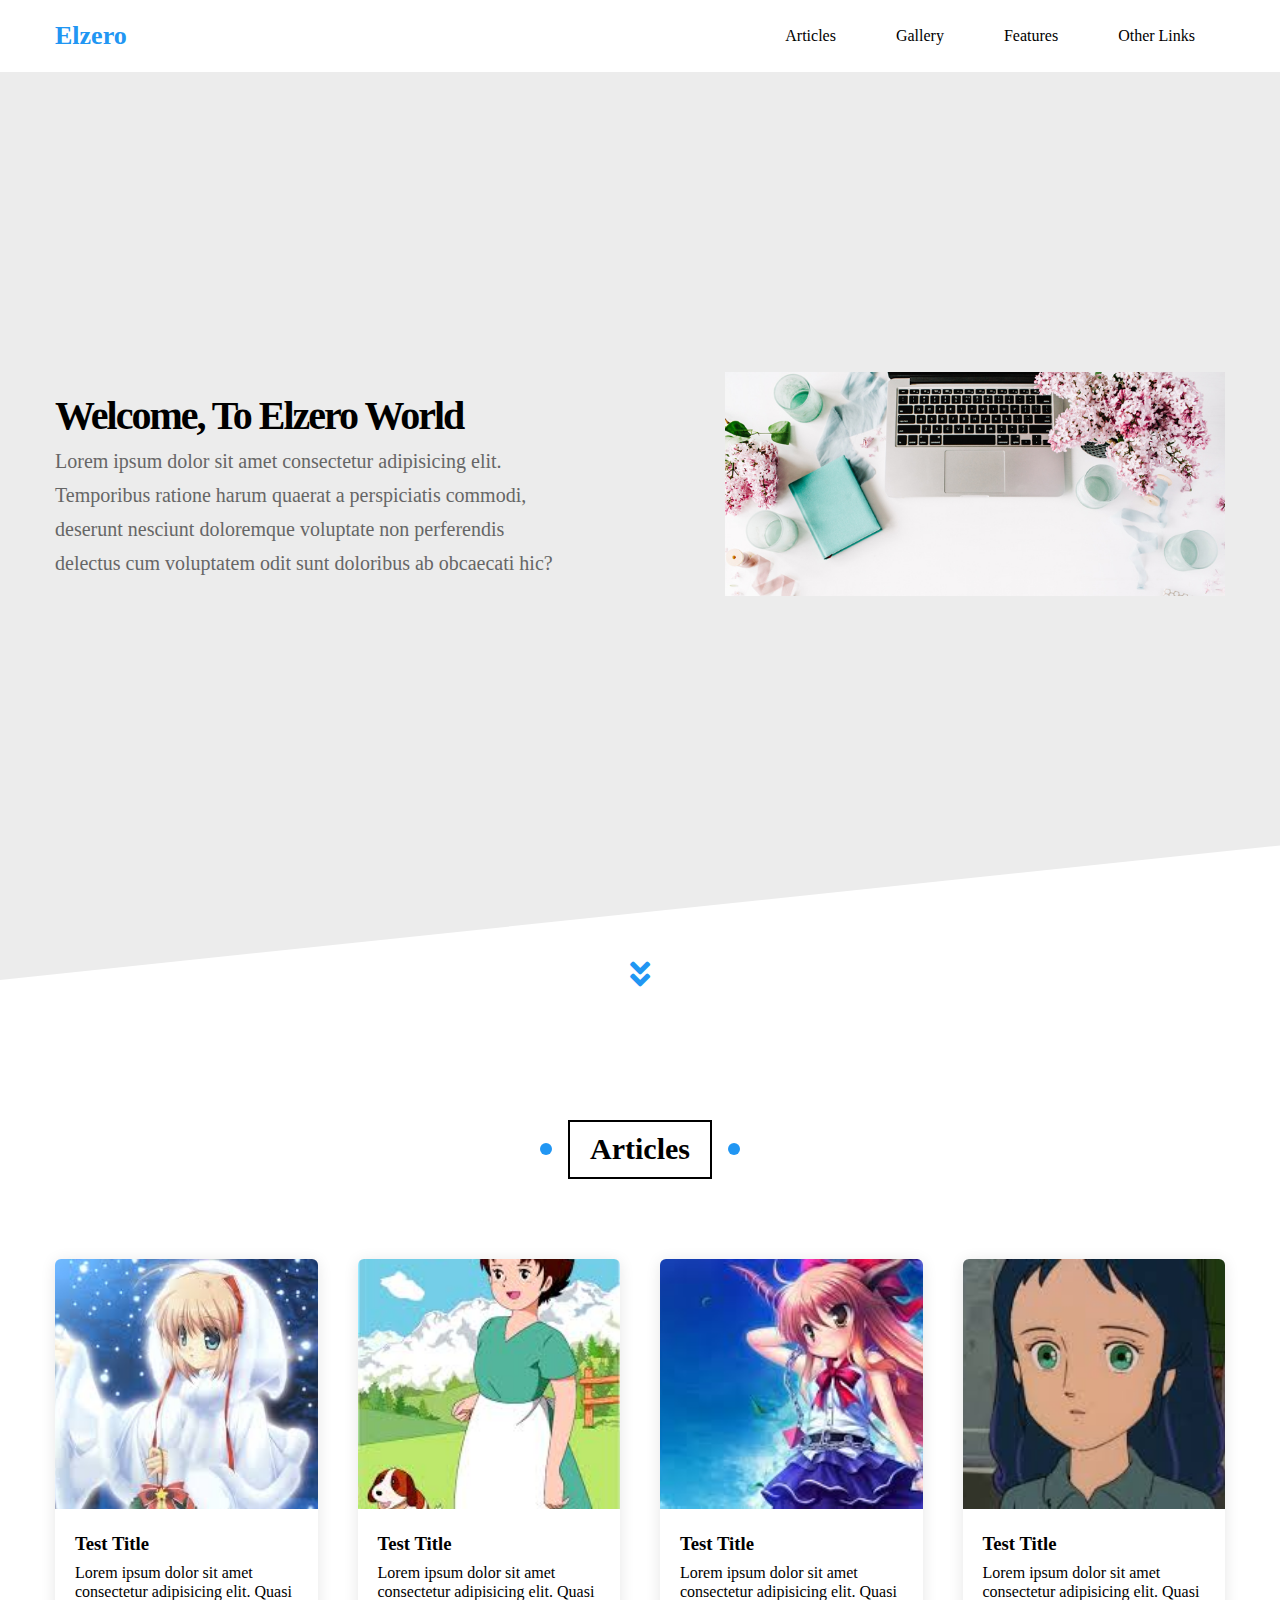
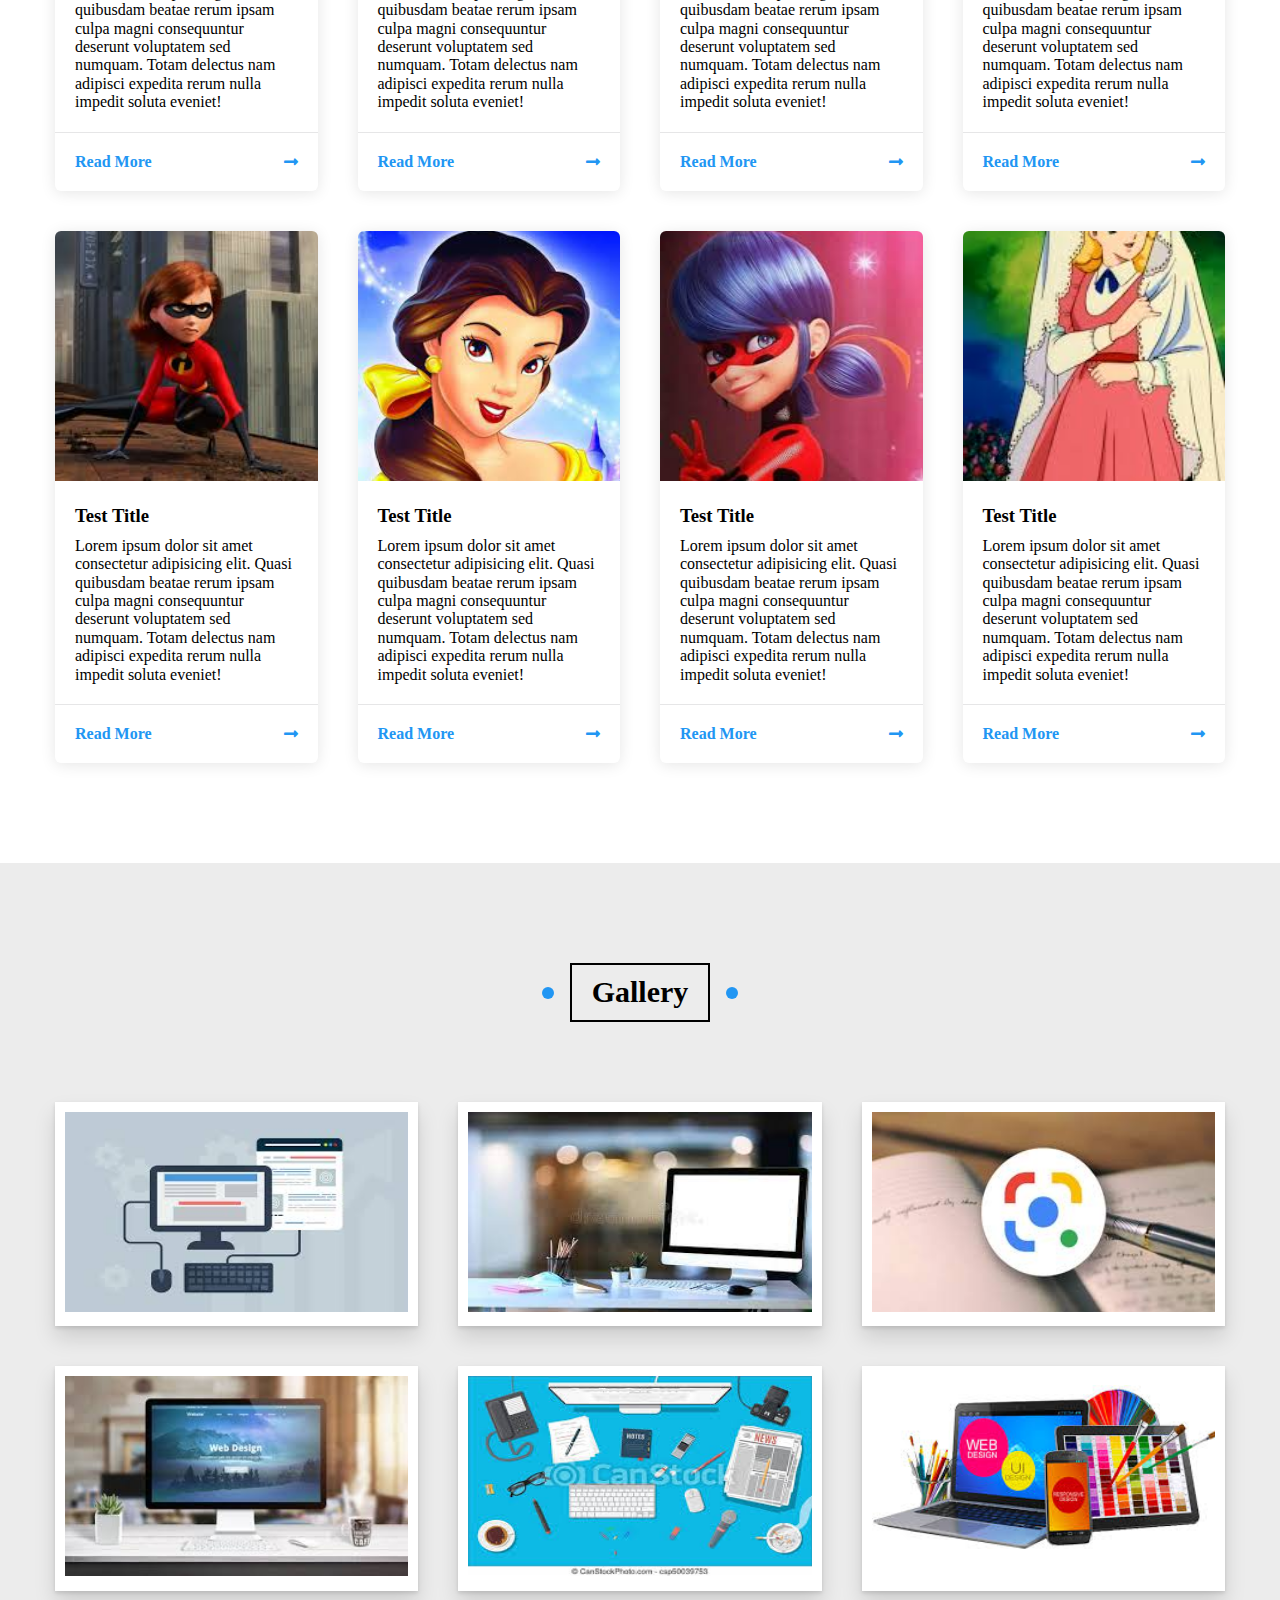
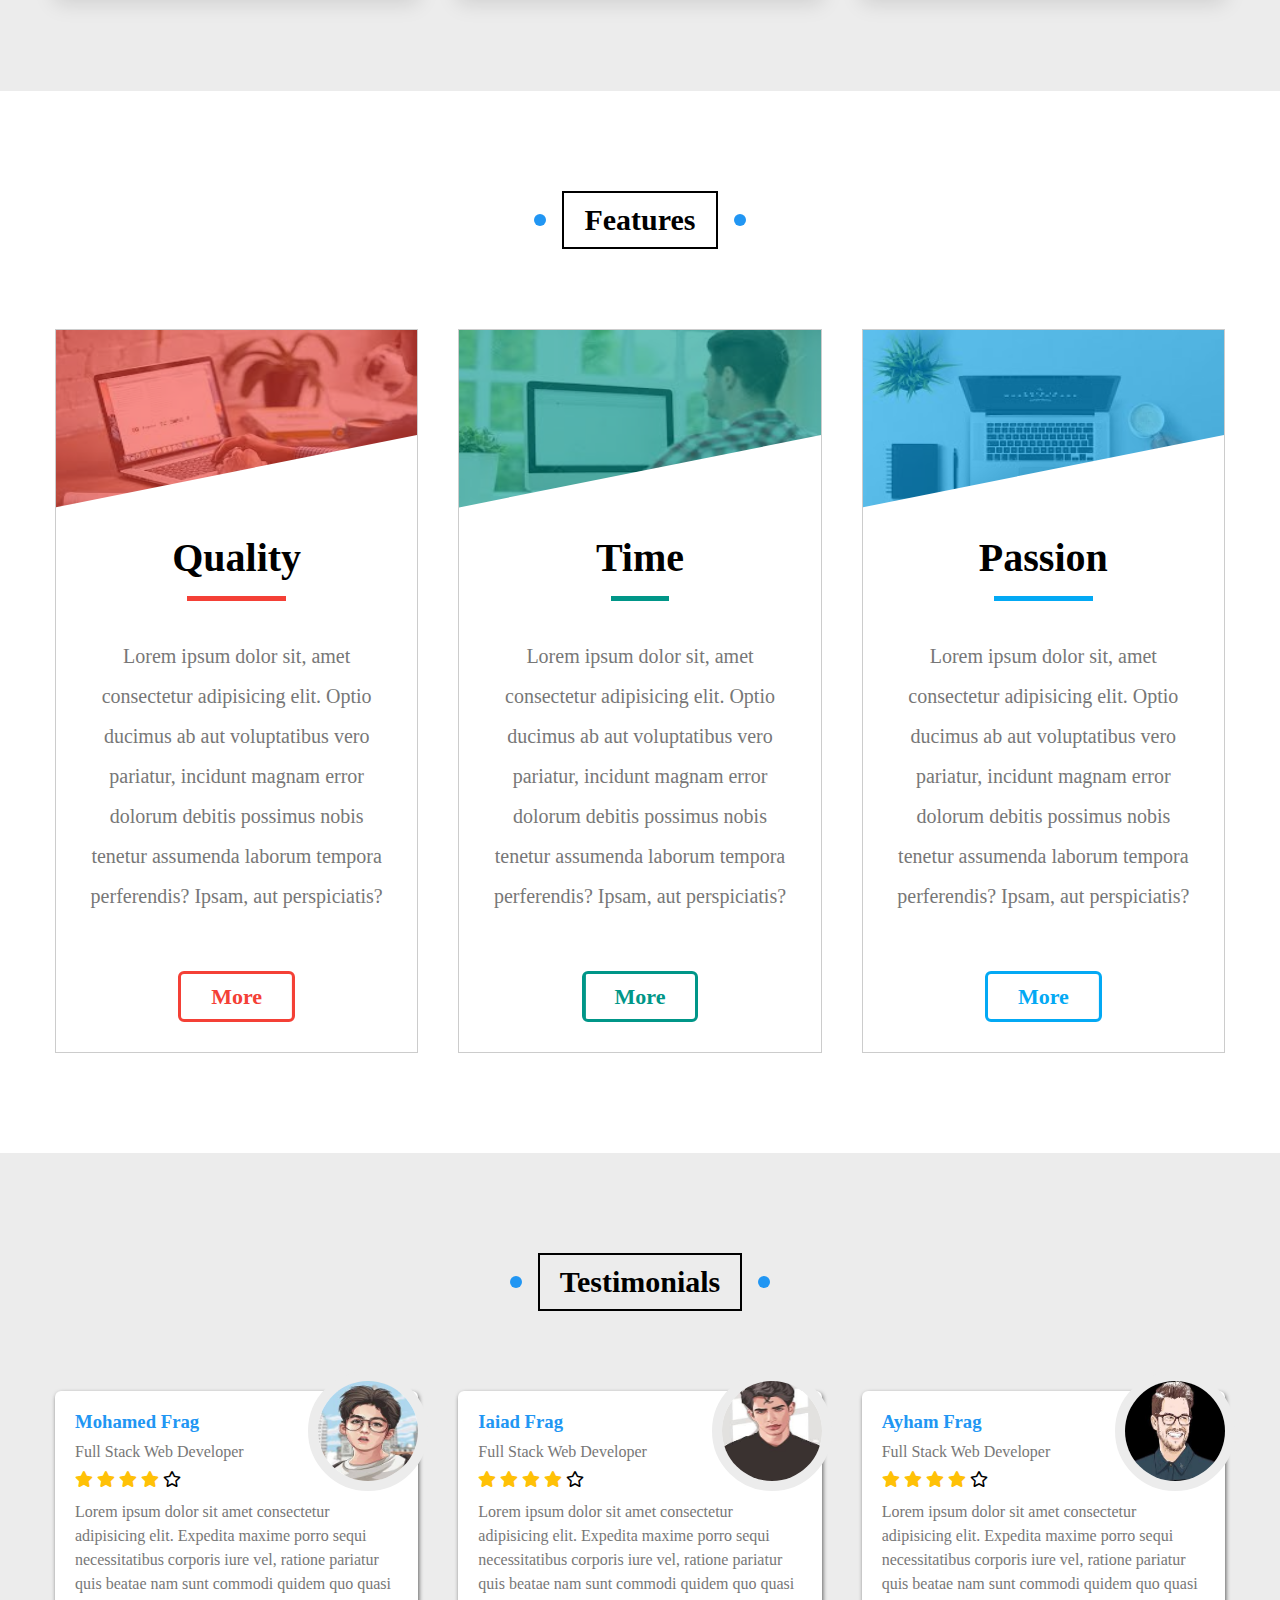
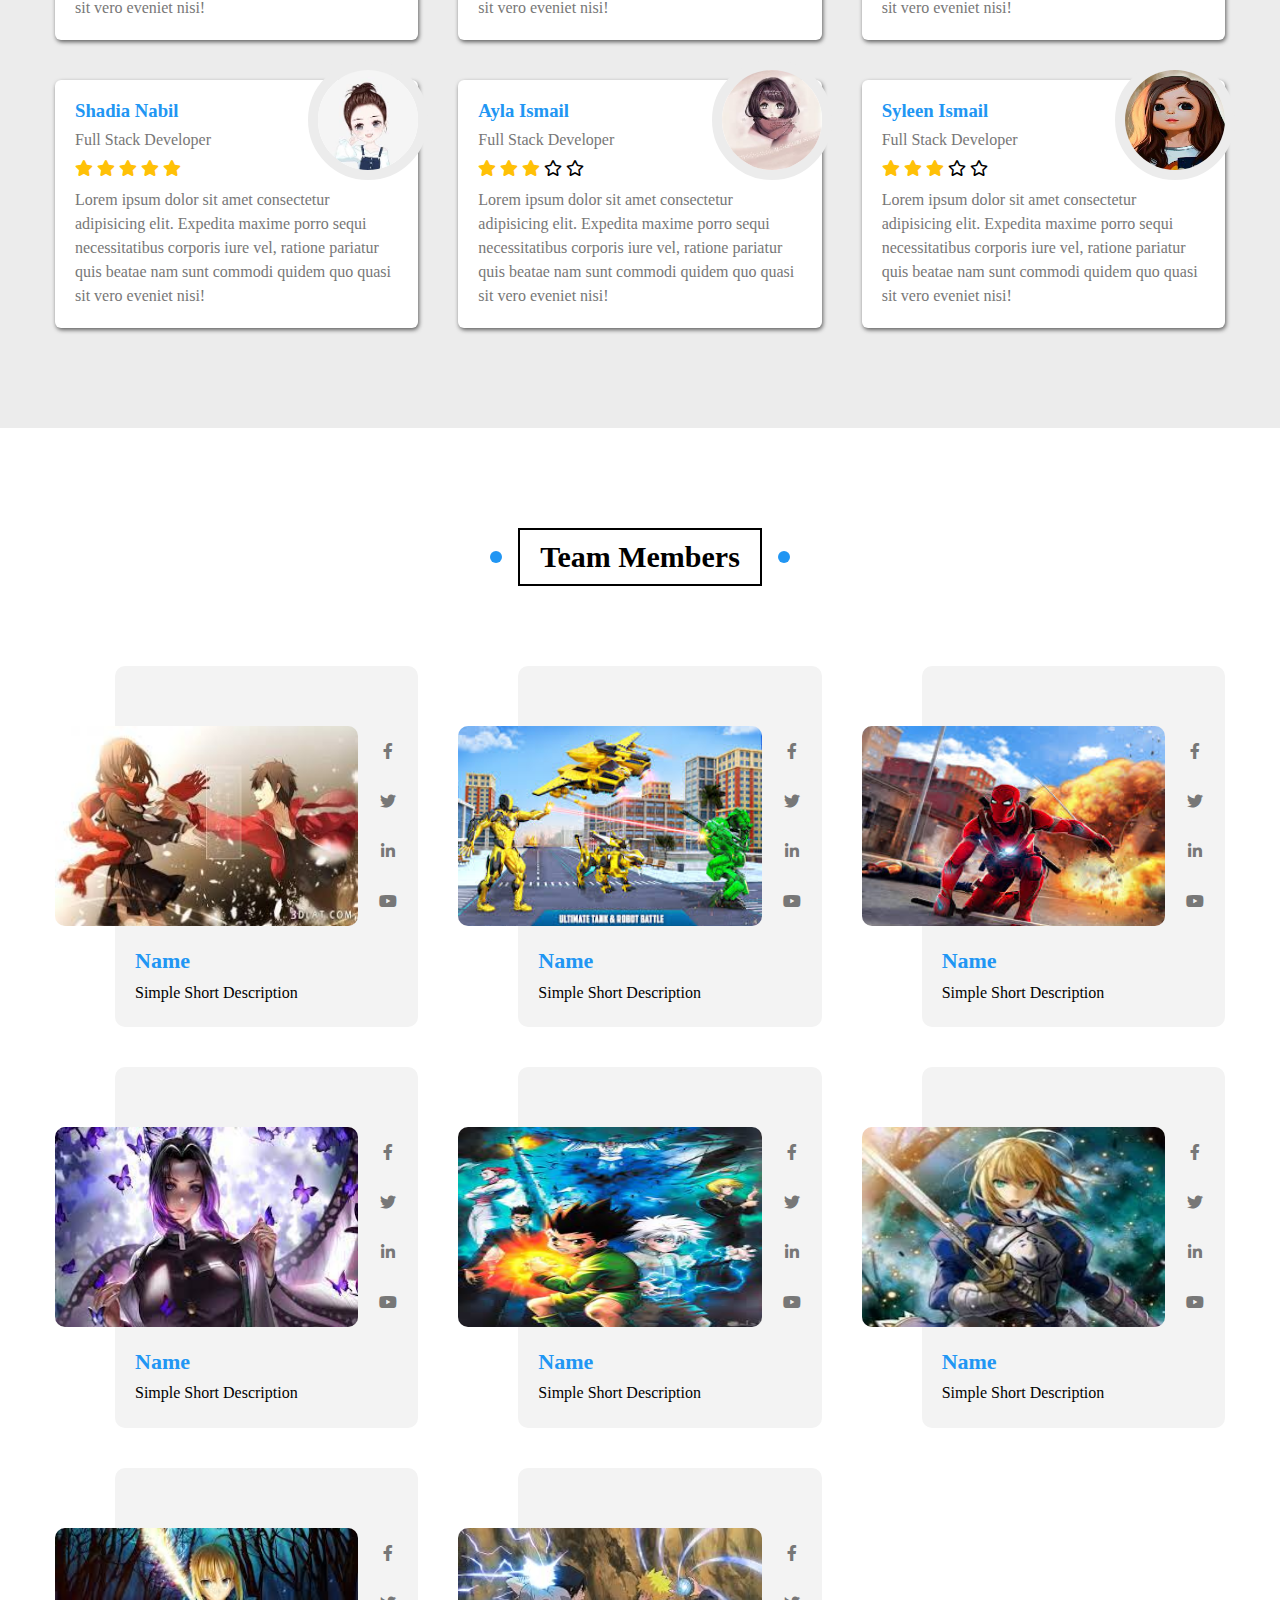
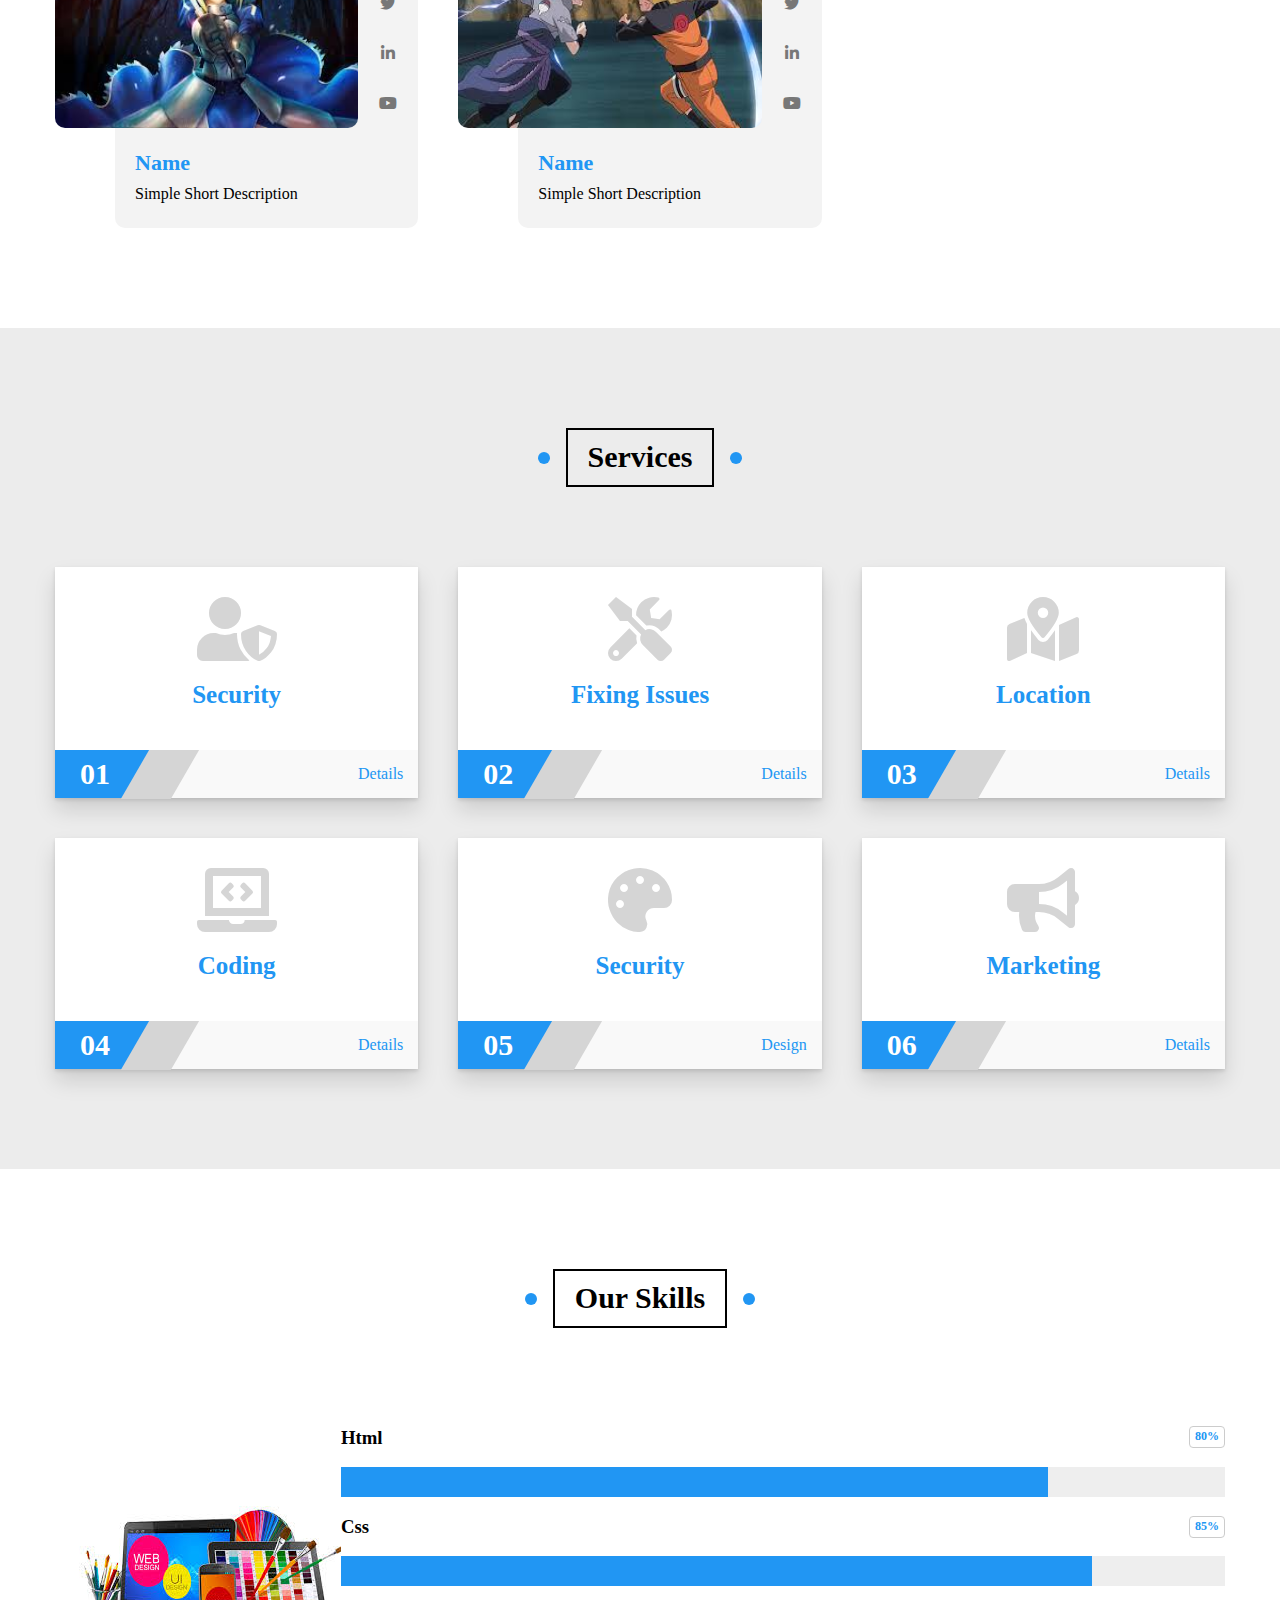
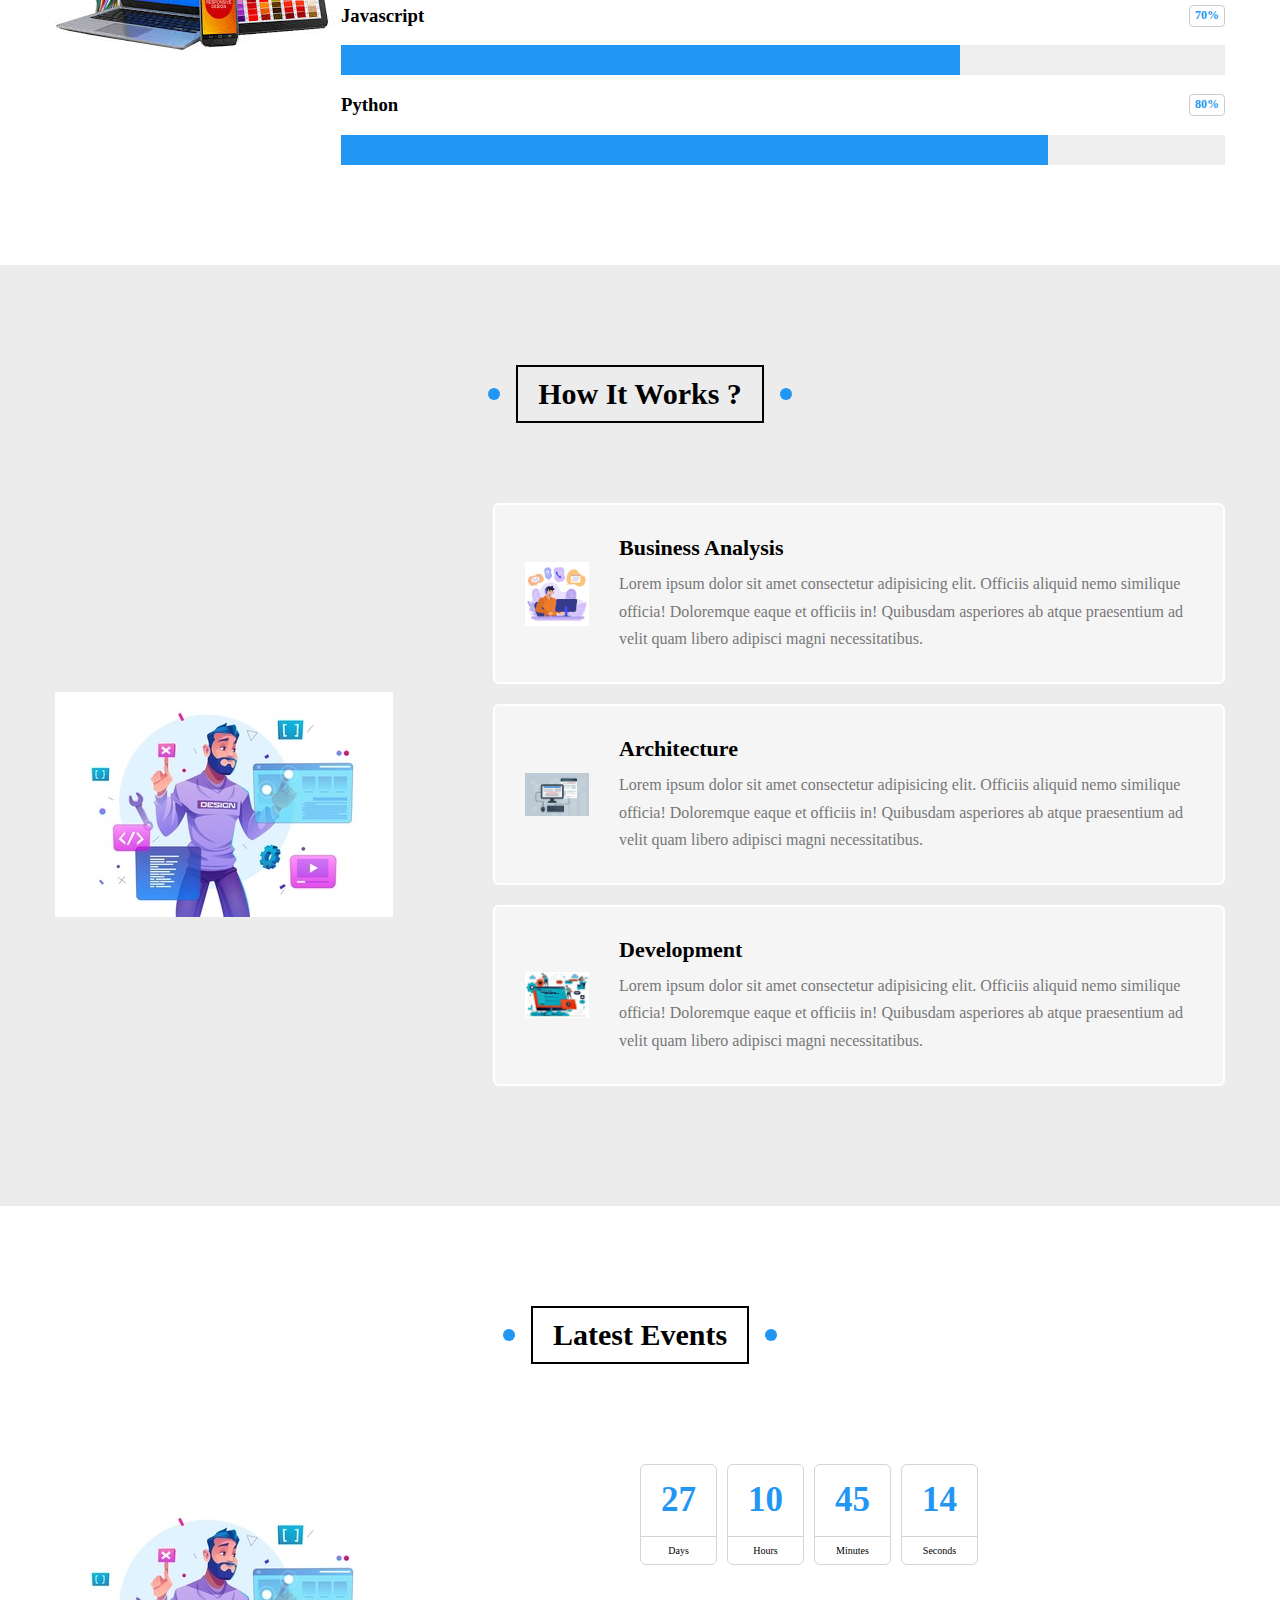
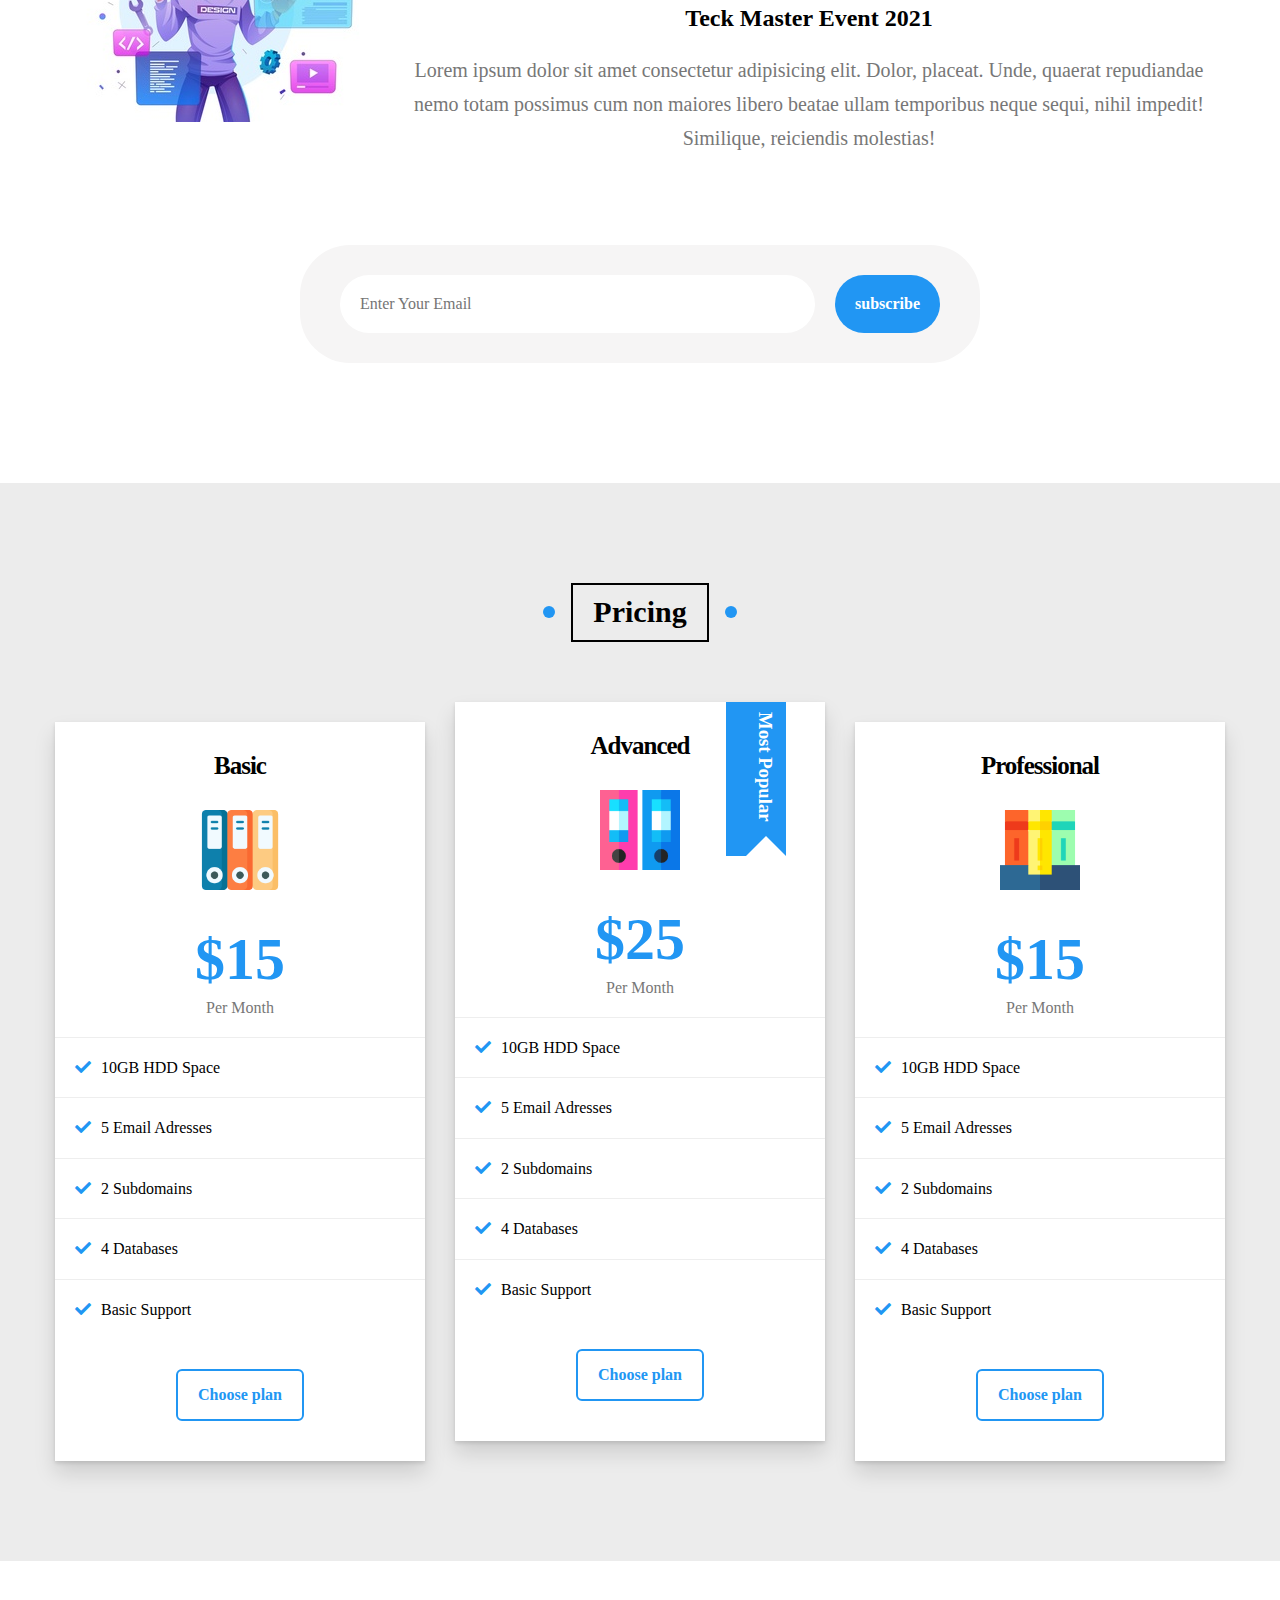
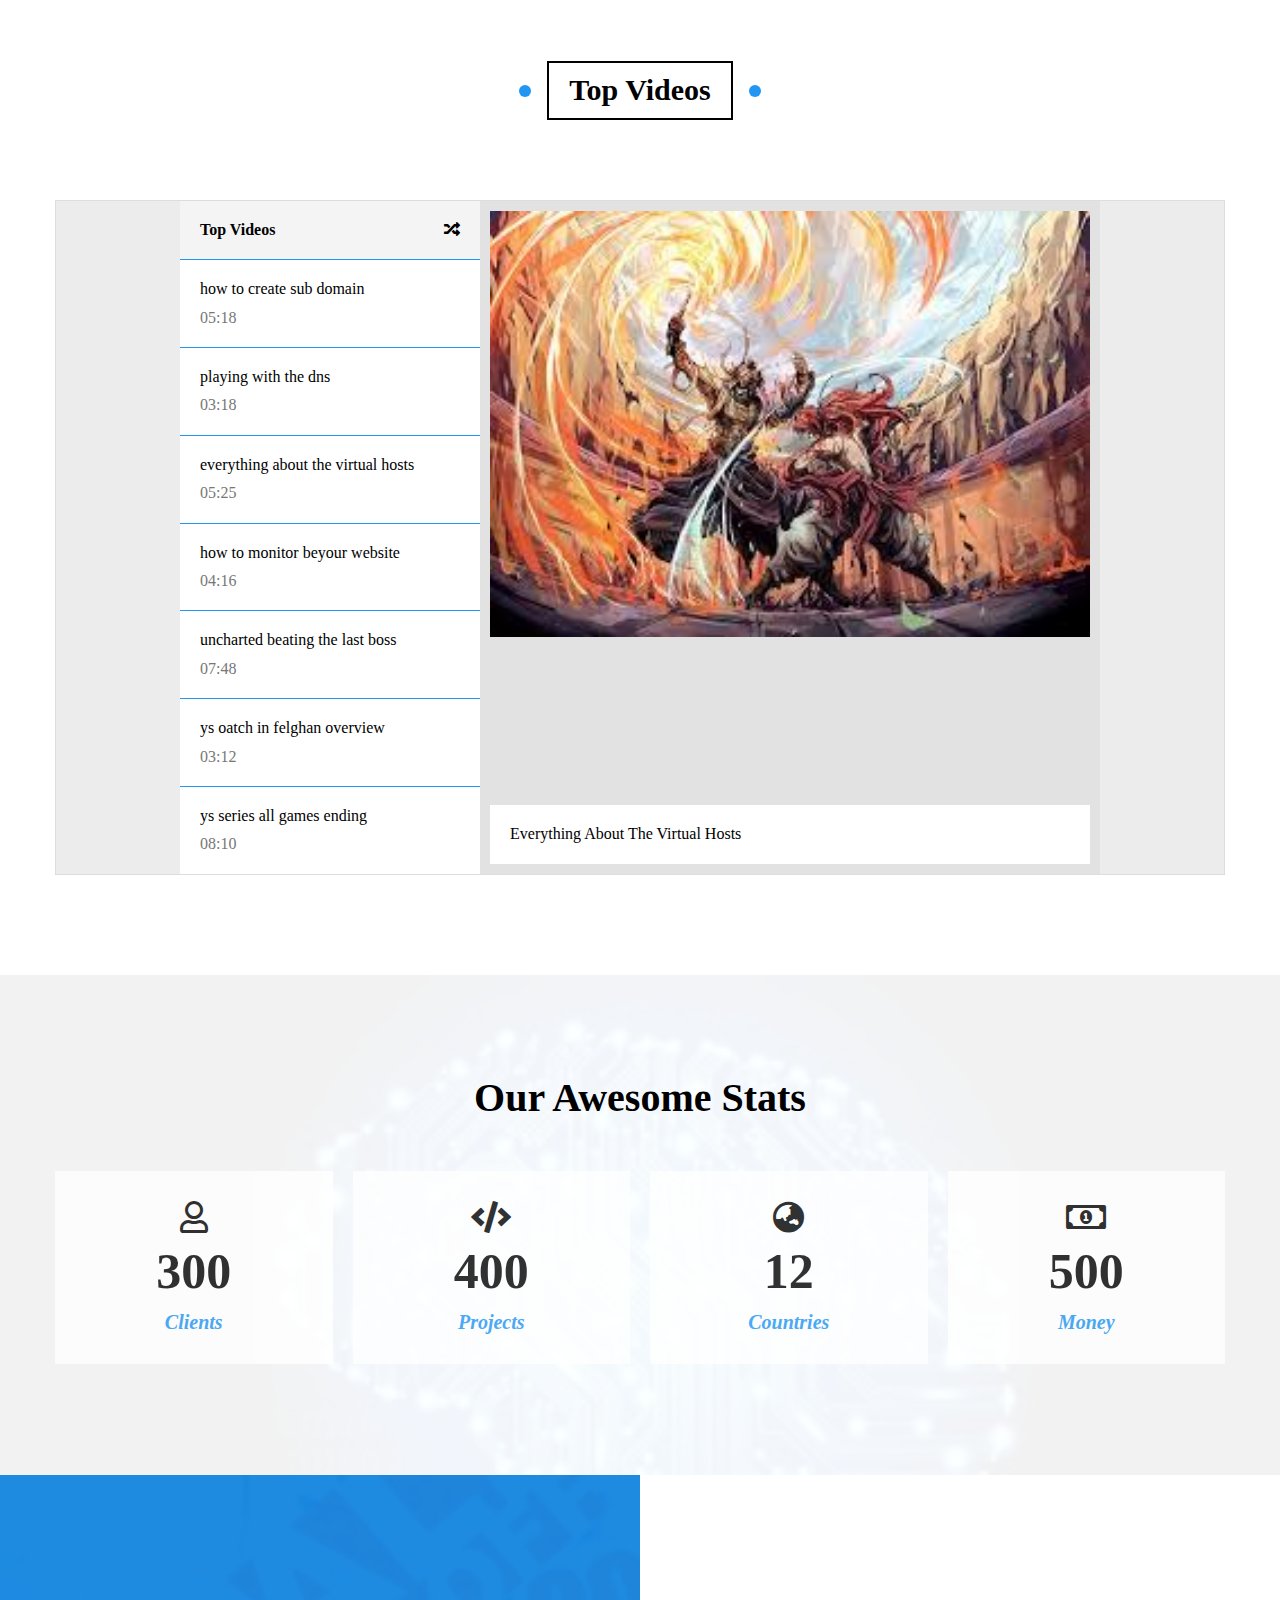
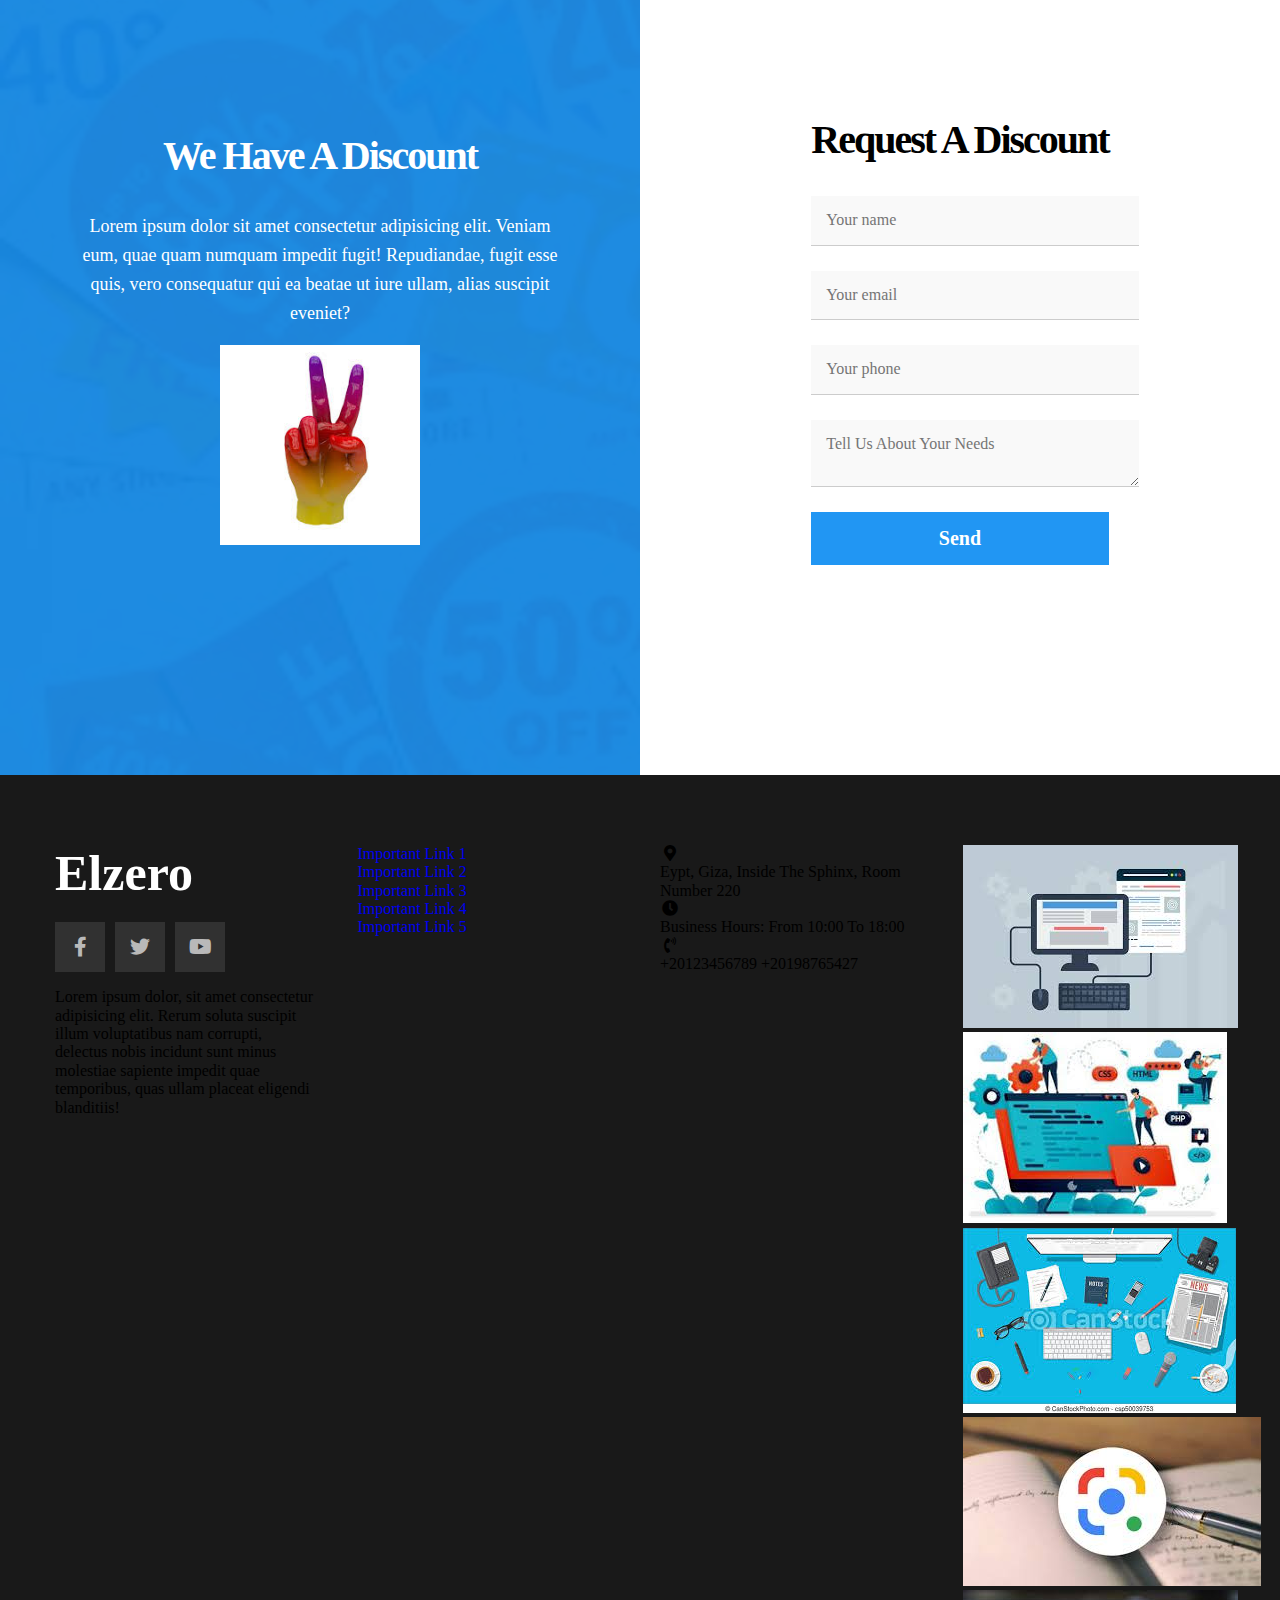
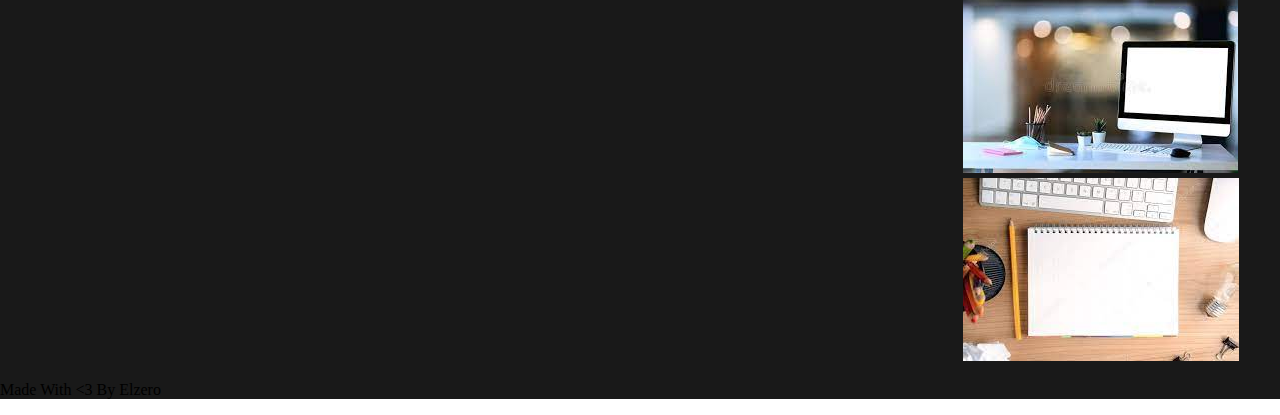
==== commit 24862618: "Adding some elements to the syntex" ====
--- a/html/index.html
+++ b/html/index.html
@@ -271,6 +271,7 @@
         </div>
       </div>
     </div>
+    <div class="spikes"></div>
     <!--End  Articles  -->
     <!-- Start Gallery -->
     <div class="gallery" id="gallery">
@@ -360,6 +361,7 @@
         </div>
       </div>
     </div>
+    <div class="spikes"></div>
     <!-- End Features -->
     <!-- Start Testimonials -->
     <div class="testimonials" id="testimonials">
@@ -605,6 +607,7 @@
         </div>
       </div>
     </div>
+    <div class="spikes"></div>
     <!-- End Team -->
     <!-- Start Services -->
     <div class="services" id="services">
@@ -691,6 +694,7 @@
         </div>
       </div>
     </div>
+    <div class="spikes"></div>
     <!-- End Our Skills -->
     <!-- Start Work Steps   -->
     <div class="work-steps" id="work-steps">
@@ -778,9 +782,12 @@
         </div>
       </div>
     </div>
+    <div class="spikes"></div>
     <!-- End Events   -->
     <!-- Start Pricing -->
     <div class="pricing" id="pricing">
+      <div class="dots dots-up"></div>
+      <div class="dots dots-down"></div>
       <h2 class="main-title">Pricing</h2>
       <div class="container">
         <div class="box">
@@ -834,7 +841,7 @@
         </div>
       </div>
     </div>
-    <!-- Start Pricing -->
+    <!-- End Pricing -->
     <!-- Start Video -->
     <div class="videos" id="videos">
       <h2 class="main-title">Top Videos</h2>
@@ -863,6 +870,7 @@
         </div>
       </div>
     </div>
+    <div class="spikes"></div>
     <!-- End Video -->
     <!-- Start Stats -->
     <div class="stats" id="stats">
@@ -936,6 +944,7 @@
         </div>
       </div>
     </div>
+
     <!-- End Discount -->
     <!-- Start Footer -->
     <div class="footer">
@@ -995,12 +1004,12 @@
           </div>
         </div>
         <div class="box footer-gallery">
-          <img src="" alt="" />
-          <img src="" alt="" />
-          <img src="" alt="" />
-          <img src="" alt="" />
-          <img src="" alt="" />
-          <img src="" alt="" />
+          <img src="../images/gall6.jpg" alt="" />
+          <img src="../images/gall7.jpg" alt="" />
+          <img src="../images/gall4.jpg" alt="" />
+          <img src="../images/gall3.jpg" alt="" />
+          <img src="../images/gall2.jpg" alt="" />
+          <img src="../images/gall1.jpg" alt="" />
         </div>
       </div>
       <p class="copyright">Made With &lt;3 By Elzero</p>
